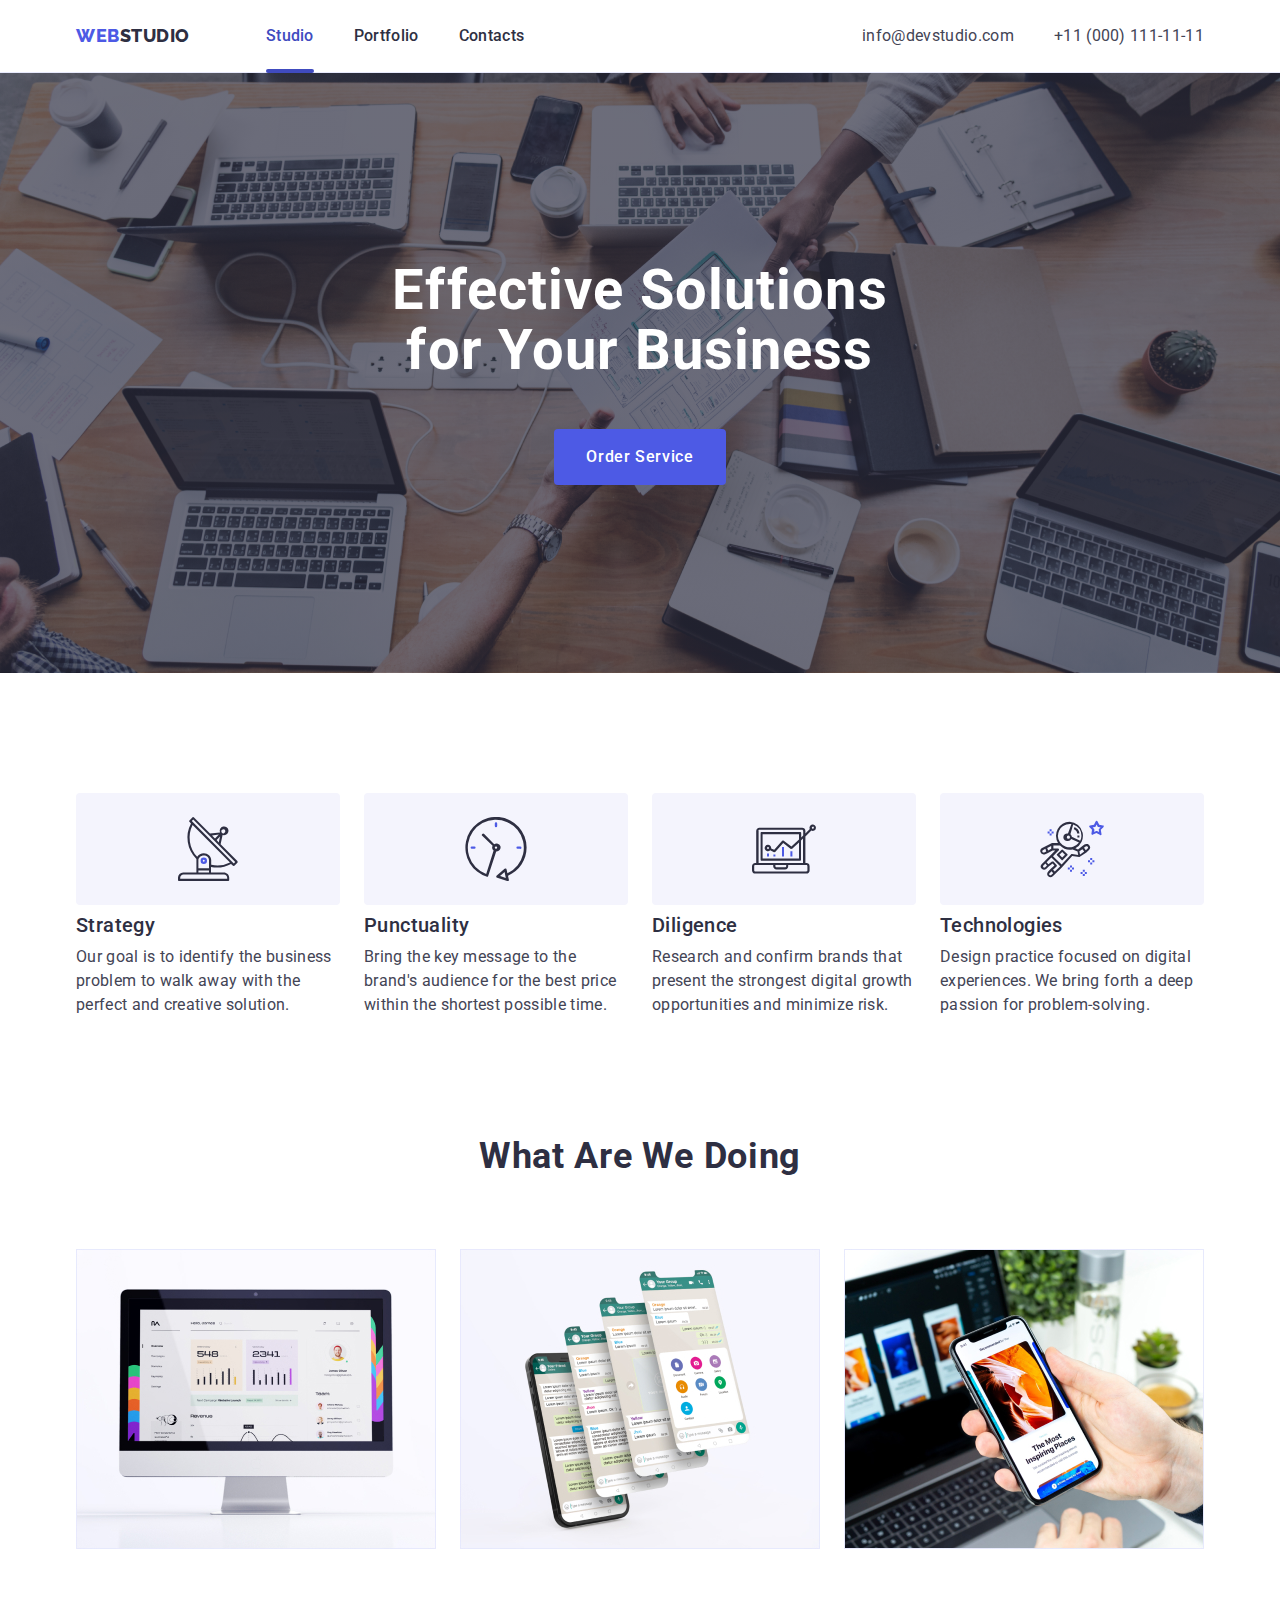
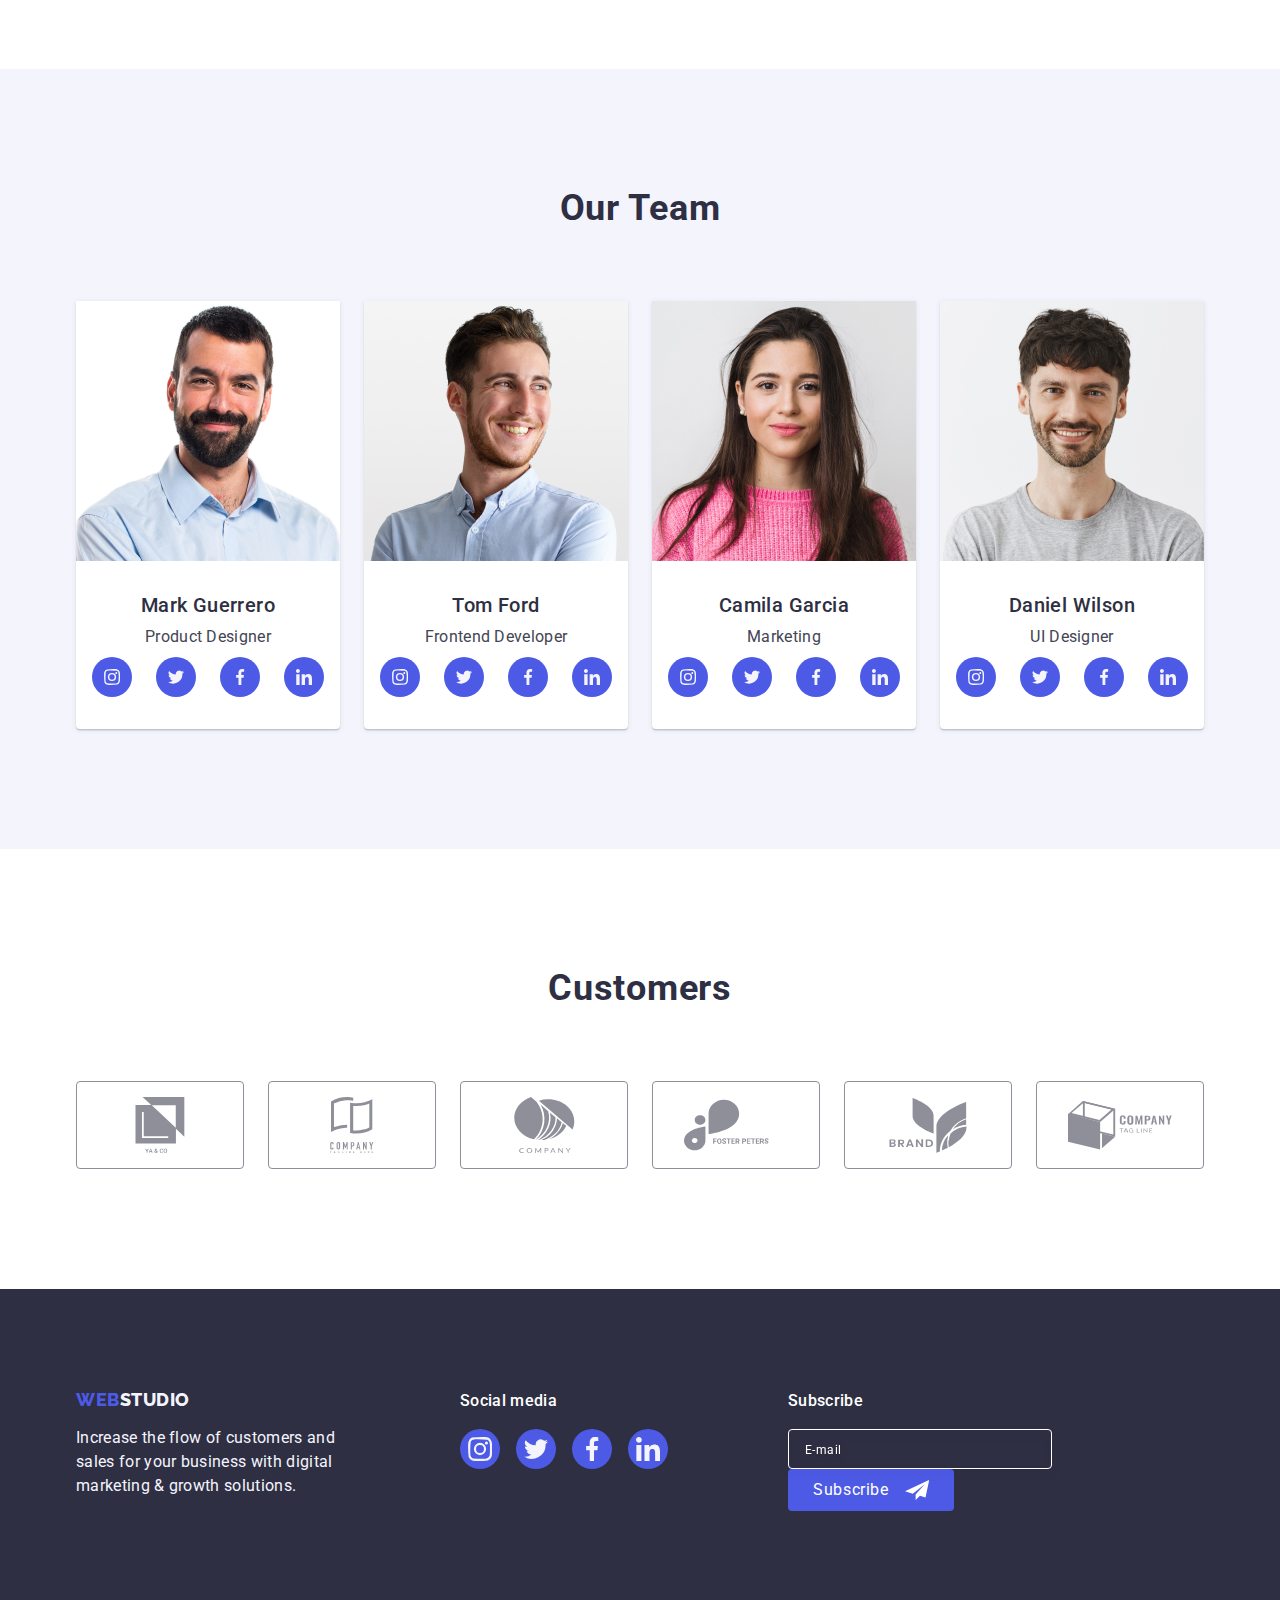
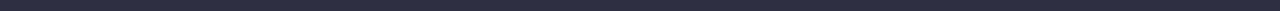
==== index.html @ f9b70e81 "go" ====
<!DOCTYPE html>
<html lang="en">
<head>
    <meta charset="UTF-8">
    <meta http-equiv="X-UA-Compatible" content="IE=edge">
    <meta name="viewport" content="width=device-width, initial-scale=1.0">
    <title>Document</title>

    <link rel="preconnect" href="https://fonts.googleapis.com">
    <link rel="preconnect" href="https://fonts.gstatic.com" crossorigin>
    <link href="https://fonts.googleapis.com/css2?family=Montserrat:wght@400;600&family=Raleway:wght@600;800&family=Roboto:wght@400;500;700&display=swap" rel="stylesheet">
    <link rel="stylesheet" href="https://cdnjs.cloudflare.com/ajax/libs/modern-normalize/2.0.0/modern-normalize.min.css">
    <link rel="stylesheet" href="./css/style.css">  
</head>
     
<body>
    <header class="header">

        <div class="display container">
            
            <nav class="nav-menu">
                <a class="logo link" href="./index.html">Web<span class="logo-upper">Studio</span></a>
            
                <ul class="menu list">
                    <li><a class="nav-bar current link" href="./index.html">Studio</a></li>
                    <li><a class="nav-bar link" href="./portfolio.html">Portfolio</a></li>
                    <li><a class="nav-bar link" href="">Contacts</a></li>
                </ul>
            </nav>
            
            <address class="address">
                <ul class="menu list">
                    <li><a class="contact link" href="mailto:info@devstudio.com">info@devstudio.com</a></li>
                    <li><a class="contact link" href="tel:+110001111111">+11 (000) 111-11-11</a></li>
                </ul>
            </address>
            
        </div>
    </header>

    <main>

        <section class="main-page">
            <div class="first-section container">
                <h1 class="main-page-title">Effective Solutions for Your Business</h1>
                <button class="main-page-button" type="button" data-modal-open>Order Service</button>
            </div>
        </section>
    
        <section class="second-section">
            <div class="container">
             <h2 class="visually-hidden solutions">Solutions</h2>
        
             <ul class="solutions-guide list">
                 
                <li class="strategy">
                   <div class="strategy-items"> 
                    <svg class="strategy-icons" width="64" height="64">
                    <use href="./images/icons.svg#icon-antenna"></use>
                   </svg></div>
                   <h3 class="solutions-title">Strategy</h3>
                     <p class="solutions-text">Our goal is to identify the business problem to walk away with the perfect and creative solution. 
                     </p>
                 </li>
             
                 <li class="strategy">
                    <div class="strategy-items"> 
                        <svg class="strategy-icons" width="64" height="64">
                        <use href="./images/icons.svg#icon-clock"></use>
                    </svg></div>
                     <h3 class="solutions-title">Punctuality</h3>
                     <p class="solutions-text">Bring the key message to the brand's audience for the best price within the shortest possible time.
                     </p>
                 </li>
                         
                 <li class="strategy">
                    <div class="strategy-items"> 
                        <svg class="strategy-icons" width="64" height="64">
                        <use href="./images/icons.svg#icon-diagram"></use>
                    </svg> </div>
                     <h3 class="solutions-title">Diligence</h3>
                     <p class="solutions-text">Research and confirm brands that present the strongest digital growth opportunities and minimize risk.  
                     </p>
                 </li>
             
                 <li class="strategy">
                    <div class="strategy-items"> 
                        <svg class="strategy-icons" width="64" height="64">
                        <use href="./images/icons.svg#icon-astronaut"></use>
                    </svg></div>        
                     <h3 class="solutions-title">Technologies</h3>
                     <p class="solutions-text">Design practice focused on digital experiences. We bring forth a deep passion for problem-solving.
                     </p>
                 </li>
             </ul>
            </div>
        </section>
       
    
        <section class="third-section">
            <div class="container">

             <h2 class="offer list">What are we doing</h2>
        
             <ul class="possibilities list">

                 <li class="block"><img src="./images/section3-1.jpg" alt="Monitor" width="360"></li>
                 <li class="block"><img src="./images/section3-2.jpg" alt="Phone" width="360"></li>
                 <li class="block"><img src="./images/section3-3.jpg" alt="Phone-in-hand" width="360"></li>
             </ul>
            </div>
        </section>
    
        <section class="our-team">
            <div class="container">
                <h2 class="team-title list">Our Team</h2>
            
                <ul class="team-members list">
            
                    <li class="team">
                        <img src="./images/our-team1.jpg" alt="Mark Guerrero" width="264">
                        <div class="hero">
                            <h3 class="team-name">Mark Guerrero</h3>
                            <p class="job-text">Product Designer</p>

                            <ul class="team-soc-list list">
                                <li class="team-soc-icon"><a href="" class="team-soc-link link" target="_blank" rel="noopener noreferrer"> 
                                    <svg class="soc-icon" width="16" height="16">
                                    <use href="./images/icons.svg#icon-instagram"></use>
                                </svg> </a></li>
                                <li class="team-soc-icon"><a href="" class="team-soc-link link" target="_blank" rel="noopener noreferrer"> 
                                    <svg class="soc-icon" width="16" height="16">
                                    <use href="./images/icons.svg#icon-twitter"></use>
                                </svg> </a></li>
                                <li class="team-soc-icon"><a href="" class="team-soc-link link" target="_blank" rel="noopener noreferrer"> 
                                    <svg class="soc-icon" width="16" height="16">
                                    <use href="./images/icons.svg#icon-facebook"></use>
                                </svg> </a></li>
                                <li class="team-soc-icon" ><a href="" class="team-soc-link link" target="_blank" rel="noopener noreferrer"> 
                                    <svg class="soc-icon" width="16" height="16">
                                    <use href="./images/icons.svg#icon-linkedin"></use>
                                </svg> </a></li>
                            </ul>
  
                        </div>
                    </li>
                
                    <li class="team">
                        <img src="./images/our-team2.jpg" alt="Tom Ford" width="264">
                        <div class="hero">
                            <h3 class="team-name">Tom Ford</h3>
                            <p class="job-text">Frontend Developer</p>
                        <ul class="team-soc-list list">
                            <li class="team-soc-icon"><a href="" class="team-soc-link link" target="_blank" rel="noopener noreferrer"> 
                                <svg class="soc-icon" width="16" height="16">
                                <use href="./images/icons.svg#icon-instagram"></use>
                                </svg> </a></li>
                            <li class="team-soc-icon"><a href="" class="team-soc-link link" target="_blank" rel="noopener noreferrer"> 
                                <svg class="soc-icon" width="16" height="16">
                                <use href="./images/icons.svg#icon-twitter"></use>
                            </svg> </a></li>
                            <li class="team-soc-icon"><a href="" class="team-soc-link link" target="_blank" rel="noopener noreferrer"> 
                                <svg class="soc-icon" width="16" height="16">
                                <use href="./images/icons.svg#icon-facebook"></use>
                            </svg> </a></li>
                            <li class="team-soc-icon"><a href="" class="team-soc-link link" target="_blank" rel="noopener noreferrer"> 
                                <svg class="soc-icon" width="16" height="16">
                                <use href="./images/icons.svg#icon-linkedin"></use>
                            </svg> </a></li>
                        </ul>

                        </div> 
                    </li>
                
                    <li class="team">
                        <img src="./images/our-team3.jpg" alt="Camila Garcia" width="264">
                        <div class="hero">
                            <h3 class="team-name">Camila Garcia</h3>
                            <p class="job-text">Marketing</p>
                        <ul class="team-soc-list list">
                            <li class="team-soc-icon"><a href="" class="team-soc-link link" target="_blank" rel="noopener noreferrer"> 
                                <svg class="soc-icon" width="16" height="16">
                                <use href="./images/icons.svg#icon-instagram"></use>
                            </svg> </a></li>
                            <li class="team-soc-icon"><a href="" class="team-soc-link link" target="_blank" rel="noopener noreferrer"> 
                                <svg class="soc-icon" width="16" height="16">
                                <use href="./images/icons.svg#icon-twitter"></use>
                            </svg> </a></li>
                            <li class="team-soc-icon"><a href="" class="team-soc-link link" target="_blank" rel="noopener noreferrer"> 
                                <svg class="soc-icon" width="16" height="16">
                                <use href="./images/icons.svg#icon-facebook"></use>
                            </svg> </a></li>
                            <li class="team-soc-icon"><a href="" class="team-soc-link link" target="_blank" rel="noopener noreferrer"> 
                                <svg class="soc-icon" width="16" height="16">
                                <use href="./images/icons.svg#icon-linkedin"></use>
                            </svg> </a></li>
                        </ul>

                        </div> 
                    </li>
                
                    <li class="team">
                        <img src=".//images/our-team4.jpg" alt="Daniel Wilson" width="264">
                        <div class="hero">
                            <h3 class="team-name">Daniel Wilson</h3>
                            <p class="job-text">UI Designer</p>
                        <ul class="team-soc-list list">
                            <li class="team-soc-icon"><a href="" class="team-soc-link link" target="_blank" rel="noopener noreferrer"> 
                                <svg class="soc-icon" width="16" height="16">
                                <use href="./images/icons.svg#icon-instagram"></use>
                            </svg> </a></li>
                            <li class="team-soc-icon"><a href="" class="team-soc-link link" target="_blank" rel="noopener noreferrer"> 
                                <svg class="soc-icon" width="16" height="16">
                                <use href="./images/icons.svg#icon-twitter"></use>
                            </svg> </a></li>
                            <li class="team-soc-icon"><a href="" class="team-soc-link link" target="_blank" rel="noopener noreferrer"> 
                                <svg class="soc-icon" width="16" height="16">
                                <use href="./images/icons.svg#icon-facebook"></use>
                            </svg> </a></li>
                            <li class="team-soc-icon"><a href="" class="team-soc-link link" target="_blank" rel="noopener noreferrer"> 
                                <svg class="soc-icon" width="16" height="16">
                                <use href="./images/icons.svg#icon-linkedin"></use>
                            </svg> </a></li>
                        </ul>

                        </div>
                    </li>
                </ul>
            </div>
        </section>
   
        <section class="section-five">
            <div class="customers container">
                <h2 class="cust-title">Customers</h2>
                <ul class="about list">
                    <li class="about-link">
                        <a href="" class="customer-link link">
                            <svg class="cust-icon" width="104" height="56">
                                <use href="./images/icons.svg#icon-group"></use>
                            </svg>
                        </a>
                    </li>
                    <li class="about-link">
                        <a href="" class="customer-link link">
                            <svg class="cust-icon" width="104" height="56">
                                <use href="./images/icons.svg#icon-group-1"></use>
                            </svg>
                        </a>
                    </li>
                    <li class="about-link">
                        <a href="" class="customer-link link">
                            <svg class="cust-icon" width="104" height="56">
                                <use href="./images/icons.svg#icon-group-2"></use>
                            </svg>
                        </a>
                    </li>
                    <li class="about-link">
                        <a href="" class="customer-link link">
                            <svg class="cust-icon" width="104" height="56">
                                <use href="./images/icons.svg#icon-group-3"></use>
                            </svg>
                        </a>
                    </li>
                    <li class="about-link">
                        <a href="" class="customer-link link">
                            <svg class="cust-icon" width="104" height="56">
                                <use href="./images/icons.svg#icon-group-5"></use>
                            </svg>
                        </a>
                    </li>
                    <li class="about-link">
                        <a href="" class="customer-link link">
                            <svg class="cust-icon" width="104" height="56">
                                <use href="./images/icons.svg#icon-group-6"></use>
                            </svg>
                        </a>
                    </li>
                </ul>
            </div>
        </section>
        
    </main>

    <footer class="footer">

       <div class="footer-content container">
         <div class="logo-box">
            <a class="logo-bottom link" href="./index.html">Web<span class="logo-lower">Studio</span></a>
            <p class="footer-text">Increase the flow of customers and sales for your business with digital marketing & growth solutions.
            </p> 
         </div>
            <div class="logo-box">
                <p class="footer-title">Social media</p>
                <ul class="footer-soc-list list">
                    <li class="footer-soc-icon"><a href="" class="footer-soc-link link" target="_blank" rel="noopener noreferrer">
                            <svg class="footer-icon" width="24" height="24">
                                <use href="./images/icons.svg#icon-instagram"></use>
                            </svg> </a></li>
                    <li class="footer-soc-icon"><a href="" class="footer-soc-link link" target="_blank" rel="noopener noreferrer">
                            <svg class="footer-icon" width="24" height="24">
                                <use href="./images/icons.svg#icon-twitter"></use>
                            </svg> </a></li>
                    <li class="footer-soc-icon"><a href="" class="footer-soc-link link" target="_blank" rel="noopener noreferrer">
                            <svg class="footer-icon" width="24" height="24">
                                <use href="./images/icons.svg#icon-facebook"></use>
                            </svg> </a></li>
                    <li class="footer-soc-icon"><a href="" class="footer-soc-link link" target="_blank" rel="noopener noreferrer">
                            <svg class="footer-icon" width="24" height="24">
                                <use href="./images/icons.svg#icon-linkedin"></use>
                            </svg> </a></li>
                </ul>
            </div>

            <div class="footer-modal">
                <p class="footer-subscribe">Subscribe</p>

                <input type="text" 
                name="user-e-mail" 
                class="footer-input" 
                placeholder="E-mail">

                <button class="subscribe-btn">Subscribe 
                    <svg class="subscribe-icon" width="24" height="24">
                        <use href="./images/icons.svg#icon-icon-send"></use>
                    </svg> 
                </button>
            </div>
        </div>


    </footer>


    <div class="overlay is-hidden" data-modal>
        <div class="modal">
            <button type="button" class="modal-close" data-modal-close>
                <svg class="close-icon" width="8" height="8">
                    <use href="./images/icons.svg#icon-Vector-1"></use>
                </svg>
            </button>
        

        <p class="modal-title">Leave your contacts and we will call you back</p>
        
        <form class="modal-form">
            <div class="input-field">
                    <label for="user-name" class="input-label">Name</label>
                <div class="modal-wrap">
                    <input 
                    type="text" 
                    name="user-name" 
                    id="user-name"
                    class="modal-input" 
                    required>
                    <svg class="modal-icon" width="18" height="18">
                        <use href="./images/icons.svg#icon-person-black"></use>
                    </svg>
                </div>
            </div>
            <div class="input-field">
                <label for="user-phone" class="input-label">Phone</label>
                <div class="modal-wrap">
                    <input type="text" name="user-phone" 
                    id="user-phone" class="modal-input" required>
                    <svg class="modal-icon" width="13" height="13">
                        <use href="./images/icons.svg#icon-Vector-5-1"></use>
                    </svg>
                </div>
            </div>
            <div class="input-field">
                <label for="user-email" class="input-label">Email</label>
                <div class="modal-wrap">
                    <input type="text" name="user-email" 
                    id="user-email" class="modal-input">
                    <svg class="modal-icon" width="15" height="12">
                        <use href="./images/icons.svg#icon-Vector-4-1"></use>
                    </svg>
                </div>
            </div>
            <div class="input-field">
                <label for="user-text" class="input-label">Comment</label>
                <textarea name="user-text" id="user-text" class="modal-comment" placeholder="Text input"></textarea>
            </div>



            <div class="input-field">
                <input class="modal-check visually-hidden" 
                type="checkbox" 
                id="privacy" 
                name="privacy" 
                value="true">
                <label for="privacy" class="check-text">
                    <span>
                        <svg class="check-icon" width="10" height="8">
                            <use href="./images/icons.svg#icon-Vector-3-1"></use>
                        </svg>
                    </span>
                    I accept the terms and conditions of the Privacy Policy
                    
                </label>
            </div>

          
            <button class="modal-send-btn" type="submit">Send</button>
        
            </form>
        </div>
    </div>
   
    
    <script src="./js/modal.js"></script>
</body>
</html>
---- css/style.css ----
p,
h1,
h2,
h3 {
  margin: 0;
}
body {
  font-family: "Roboto", sans-serif;
  color: #434455;
  background-color: #ffffff;
}

/* -------header------ */

.header {
  border-bottom: 1px solid #e7e9fc;
  box-shadow: 0px 2px 1px rgba(46, 47, 66, 0.08),
    0px 1px 1px rgba(46, 47, 66, 0.16), 0px 1px 6px rgba(46, 47, 66, 0.08);
}
.display {
  display: flex;
}

.container {
  width: 1158px;
  margin: 0 auto;
  padding: 0 15px;
}

.logo {
  font-family: "Raleway", sans-serif;
  font-weight: 800;
  font-size: 18px;
  line-height: 1.17;
  letter-spacing: 0.03em;
  text-transform: uppercase;
  color: #4d5ae5;
  margin-right: 76px;
}

.logo-upper {
  color: #2e2f42;
}
.logo-lower {
  color: #f4f4fd;
}

.link {
  text-decoration: none;
}

.list {
  list-style: none;
  padding: 0;
  margin: 0;
}
.nav-menu {
  display: flex;
  align-items: center;
}
.nav-bar {
  display: block;
  font-weight: 500;
  font-size: 16px;
  line-height: 1.5;
  letter-spacing: 0.02em;
  color: #2e2f42;
  padding: 24px 0;
  position: relative;
  transition: color 250ms cubic-bezier(0.4, 0, 0.2, 1);
}
.nav-bar:hover,
.nav-bar:focus,
.nav-bar.current {
  color: #404bbf;
}
.nav-bar:after {
  position: absolute;
  content: "";
  left: 0;
  bottom: -1px;
  transform: scaley(0);
  transform-origin: bottom;
  width: 100%;
  background: #404bbf;
  border-radius: 2px;
  height: 4px;
  transition: transform 300ms linear;
}
.nav-bar:hover:after,
.nav-bar:focus:after,
.nav-bar.current:after {
  transform: scaley(1);
}

.menu {
  display: flex;
  gap: 40px;
}

.address {
  font-style: normal;
  list-style: none;
  margin-left: auto;
}

.contact {
  display: block;
  font-size: 16px;
  line-height: 1.5;
  letter-spacing: 0.02em;
  color: #434455;
  padding: 24px 0;
  transition: color 250ms cubic-bezier(0.4, 0, 0.2, 1);
}
.contact:hover,
.contact:focus {
  color: #404bbf;
}

/* -----------main---------- */

img {
  display: block;
}
.visually-hidden {
  position: absolute;
  width: 1px;
  height: 1px;
  margin: -1px;
  border: 0;
  padding: 0;
  white-space: nowrap;
  clip-path: inset(100%);
  clip: rect(0 0 0 0);
  overflow: hidden;
}
.main-page {
  padding: 188px 0;
  max-width: 1440px;
  margin: 0 auto;
  background: #2e2f42;
  background-image: linear-gradient(
      rgba(46, 47, 66, 0.7),
      rgba(46, 47, 66, 0.7)
    ),
    url(../images/people-office.jpg);
  background-repeat: no-repeat;
  background-position: center;
  background-size: cover;
}

.main-page-title {
  display: block;
  max-width: 496px;
  font-family: "Roboto";
  font-style: normal;
  font-weight: 700;
  font-size: 56px;
  line-height: 1.07;
  text-align: center;
  letter-spacing: 0.02em;
  color: #ffffff;
  margin-bottom: 48px;
  margin-left: auto;
  margin-right: auto;
}
.main-page-button {
  font-family: "Roboto", sans-serif;
  background-color: #4d5ae5;
  color: #ffffff;
  border-radius: 4px;
  display: block;
  border: none;
  font-weight: 500;
  font-size: 16px;
  line-height: 1.5;
  letter-spacing: 0.04em;
  flex-direction: row;
  padding: 16px 32px;
  gap: 10px;
  cursor: pointer;
  align-items: center;
  min-width: 169px;
  margin-left: auto;
  margin-right: auto;
  transition: background-color 250ms cubic-bezier(0.4, 0, 0.2, 1);
}

.main-page-button:hover,
.main-page-button:focus {
  background: #404bbf;
  color: #ffffff;
}

/* -----------section 2---------- */
.second-section {
  padding: 120px 0;
}
.solutions-guide {
  display: flex;
  gap: 24px;
}
.strategy {
  width: calc((100% - 72px) / 4);
}

.solutions-title {
  font-family: "Roboto";
  font-style: normal;
  font-weight: 500;
  font-size: 20px;
  line-height: 1.2;
  letter-spacing: 0.02em;
  color: #2e2f42;
  margin-bottom: 8px;
}

.strategy-items {
  display: flex;
  align-items: center;
  justify-content: center;
  height: 112px;
  background-color: #f4f4fd;
  border-radius: 4px;
  margin-bottom: 8px;
}
.strategy-icons {
  display: flex;
  width: 64px;
  height: 64px;
  align-items: center;
  justify-content: center;
}

.solutions-text {
  font-family: "Roboto";
  font-style: normal;
  font-weight: 400;
  font-size: 16px;
  line-height: 1.5;
  letter-spacing: 0.02em;
  color: #434455;
}

/* -----------section 3---------- */
.third-section {
  padding-bottom: 120px;
}
.offer {
  font-size: 36px;
  line-height: 1.11;
  text-align: center;
  letter-spacing: 0.02em;
  text-transform: capitalize;
  color: #2e2f42;
  margin-bottom: 72px;
}
.possibilities {
  display: flex;
  gap: 24px;
}
.block {
  width: calc((100% - 48px) / 3);
}

/* -----------section 4---------- */

.our-team {
  background-color: #f4f4fd;
  padding: 120px 0;
}
.team {
  background-color: #ffffff;
  width: calc((100% - 72px) / 4);
  border-radius: 0px 0px 4px 4px;
  box-shadow: 0px 1px 6px rgba(46, 47, 66, 0.08),
    0px 1px 1px rgba(46, 47, 66, 0.16), 0px 2px 1px rgba(46, 47, 66, 0.08);
}

.team-members {
  display: flex;
  gap: 24px;
}

.team-title {
  margin-bottom: 72px;
  font-size: 36px;
  line-height: 1.11;
  text-align: center;
  letter-spacing: 0.02em;
  text-transform: capitalize;
  color: #2e2f42;
}

.hero {
  padding: 32px 16px;
}

.team-name {
  font-family: "Roboto";
  font-style: normal;
  text-align: center;
  margin-bottom: 8px;
  font-weight: 500;
  font-size: 20px;
  line-height: 1.2;
  letter-spacing: 0.02em;
  color: #2e2f42;
}
.job-text {
  font-family: "Roboto";
  font-style: normal;
  text-align: center;
  font-weight: 400;
  font-size: 16px;
  line-height: 1.5;
  letter-spacing: 0.02em;
  color: #434455;
  margin-bottom: 8px;
}

.team-soc-list {
  display: flex;
  justify-content: center;
  gap: 24px;
}

.team-soc-icon {
  width: 40px;
  height: 40px;
}

.soc-icon {
  width: 16px;
  height: 16px;
  fill: #f4f4fd;
}

.team-soc-link {
  width: 100%;
  height: 100%;
  background-color: #4d5ae5;
  border-radius: 50%;
  display: flex;
  align-items: center;
  justify-content: center;
  transition: background-color 250ms cubic-bezier(0.4, 0, 0.2, 1);
}

.team-soc-link:hover,
.team-soc-link:focus {
  background-color: #404bbf;
}

/* -----------section 5---------- */
.section-five {
  padding-top: 120px;
  padding-bottom: 120px;
}

.cust-title {
  font-weight: 700;
  font-size: 36px;
  line-height: 1.11;
  text-align: center;
  letter-spacing: 0.02em;
  color: #2e2f42;
  margin-bottom: 72px;
}

.about {
  display: flex;
  gap: 24px;
}

.about-link {
  width: calc((100% - 120px) / 6);
}
.customer-link {
  width: 168px;
  height: 88px;
  border: 1px solid #8e8f99;
  border-radius: 4px;
  display: flex;
  align-items: center;
  justify-content: center;
  color: #8e8f99;
  transition: border-color 250ms cubic-bezier(0.4, 0, 0.2, 1),
    color 250ms cubic-bezier(0.4, 0, 0.2, 1);
}
.customer-link:hover,
.customer-link:focus {
  border-color: #404bbf;
  color: #404bbf;
}

.cust-icon {
  fill: currentColor;
}

/* -----------footer---------- */

.footer {
  background-color: #2e2f42;
  padding: 100px 0;
}

.footer-content {
  display: flex;
  align-items: baseline;
}
.logo-box {
  margin-right: 120px;
}
.logo-bottom {
  font-family: "Raleway", sans-serif;
  font-weight: 800;
  font-size: 18px;
  line-height: 1.17;
  letter-spacing: 0.03em;
  text-transform: uppercase;
  color: #4d5ae5;
  margin-right: 76px;
  display: inline-block;
  margin-bottom: 16px;
}
.footer-text {
  font-family: "Roboto";
  font-style: normal;
  font-weight: 400;
  font-size: 16px;
  line-height: 1.5;
  letter-spacing: 0.02em;
  color: #f4f4fd;
  max-width: 264px;
}
.footer-title {
  font-family: "Roboto";
  font-style: normal;
  font-weight: 500;
  font-size: 16px;
  line-height: 1.5;
  letter-spacing: 0.02em;
  color: #ffffff;
  margin-bottom: 16px;
}
.footer-soc-list {
  display: flex;
  gap: 16px;
}
.footer-icon {
  width: 24px;
  height: 24px;
  fill: #f4f4fd;
}
.footer-soc-icon {
  width: 40px;
  height: 40px;
}
.footer-soc-link {
  width: 100%;
  height: 100%;
  background-color: #4d5ae5;
  border-radius: 50%;
  display: flex;
  align-items: center;
  justify-content: center;
  transition: background-color 250ms cubic-bezier(0.4, 0, 0.2, 1);
}

.footer-soc-link:hover {
  background-color: #31d0aa;
}
.footer-soc-link:focus {
  background-color: #31d0aa;
}
/* -----------Portfolio---------- */

.portfolio-section {
  padding: 96px 0 120px;
}
.menu-portfolio {
  display: flex;
  gap: 24px;
  justify-content: center;
  margin-bottom: 72px;
}
.button-portfolio {
  font-family: "Roboto", sans-serif;
  font-weight: 500;
  font-size: 16px;
  line-height: 1.5;
  letter-spacing: 0.04em;
  color: #4d5ae5;
  background-color: #f4f4fd;
  cursor: pointer;
  display: flex;
  flex-direction: row;
  justify-content: center;
  align-items: center;
  padding: 12px 24px;
  border: 1px solid #e7e9fc;
  border-radius: 4px;
  transition: color 250ms cubic-bezier(0.4, 0, 0.2, 1),
    background-color 250ms cubic-bezier(0.4, 0, 0.2, 1),
    border-color 250ms cubic-bezier(0.4, 0, 0.2, 1),
    box-shadow 250ms cubic-bezier(0.4, 0, 0.2, 1);
}

.button-portfolio:hover,
.button-portfolio:focus {
  color: #ffffff;
  background-color: #404bbf;
  border: 1px solid transparent;
  box-shadow: 0px 3px 1px rgba(0, 0, 0, 0.1), 0px 2px 1px rgba(0, 0, 0, 0.08),
    0px 2px 2px rgba(0, 0, 0, 0.12);
}

/* -----------services---------- */

.services {
  display: block;
  list-style: none;
  display: flex;
  flex-wrap: wrap;
  column-gap: 24px;
  row-gap: 48px;
}
.servis-portfolio {
  position: relative;
  width: calc((100% - 48px) / 3);
}

.image-link {
  display: block;
  transition: box-shadow 250ms cubic-bezier(0.4, 0, 0.2, 1);
}
.image-link:hover .portfolio-cover-text,
.image-link:focus .portfolio-cover-text {
  transform: translateY(0%);
  box-shadow: 0px 1px 6px rgba(46, 47, 66, 0.08),
    0px 1px 1px rgba(46, 47, 66, 0.16), 0px 2px 1px rgba(46, 47, 66, 0.08);
}

.portfolio-cover-wrap {
  position: relative;
  overflow: hidden;
}
.portfolio-cover-text {
  position: absolute;
  top: 0;
  font-weight: 400;
  font-size: 16px;
  line-height: 1.5;
  letter-spacing: 0.02em;
  color: #f4f4fd;
  padding: 40px 32px;
  background-color: #4d5ae5;
  height: 100%;
  transform: translatey(100%);
  transition: transform 250ms cubic-bezier(0.4, 0, 0.2, 1);
}

.tools {
  padding: 32px 16px;
  border: 1px solid #e7e9fc;
  border-top: none;
}

.services-title {
  font-weight: 500;
  font-size: 20px;
  line-height: 1.2;
  letter-spacing: 0.02em;
  color: #2e2f42;
  margin-bottom: 8px;
}

.services-text {
  font-weight: 400;
  font-size: 16px;
  line-height: 1.5;
  letter-spacing: 0.02em;
  color: #434455;
}
/* ---------------footer modal------------ */

.footer-subscribe {
  font-weight: 500;
  font-size: 16px;
  line-height: 24px;
  letter-spacing: 0.02em;
  color: #ffffff;
  margin-bottom: 16px;
}
.footer-input {
  width: 264px;
  height: 40px;
  border: 1px solid #ffffff;
  filter: drop-shadow(0px 4px 4px rgba(0, 0, 0, 0.15));
  border-radius: 4px;
  background-color: transparent;
  padding: 8px 16px;
}
.footer-input::placeholder {
  font-weight: 400;
  font-size: 12px;
  line-height: 24px;
  display: flex;
  align-items: center;
  letter-spacing: 0.04em;
  color: #ffffff;
}
.subscribe-btn {
  font-size: 16px;
  line-height: 1.5;
  letter-spacing: 0.04em;
  color: #ffffff;
  background-color: #4d5ae5;
  cursor: pointer;
  display: flex;
  flex-direction: row;
  justify-content: center;
  align-items: center;
  padding: 8px 24px;
  border: 1px solid #e7e9fc;
  border-radius: 4px;
  border-color: transparent;
  transition: color 250ms cubic-bezier(0.4, 0, 0.2, 1),
    background-color 250ms cubic-bezier(0.4, 0, 0.2, 1),
    border-color 250ms cubic-bezier(0.4, 0, 0.2, 1),
    box-shadow 250ms cubic-bezier(0.4, 0, 0.2, 1);
}
.subscribe-icon {
  margin-left: 16px;
}

/* ---------------modal---------------- */

.overlay {
  position: relative;
  width: 100%;
  min-height: 100%;
  position: fixed;
  background: rgba(46, 47, 66, 0.4);
  top: 0;
  transition: opacity 250ms cubic-bezier(0.4, 0, 0.2, 1),
    visibility 250ms cubic-bezier(0.4, 0, 0.2, 1);
}
.is-hidden {
  visibility: hidden;
  opacity: 0;
  pointer-events: none;
}
.modal {
  position: absolute;
  width: 408px;
  min-height: 584px;
  left: 50%;
  top: 50%;
  transform: translate(-50%, -50%) scale(1);
  background: #fcfcfc;
  box-shadow: 0px 1px 1px rgba(0, 0, 0, 0.14), 0px 1px 3px rgba(0, 0, 0, 0.12),
    0px 2px 1px rgba(0, 0, 0, 0.2);
  border-radius: 4px;
  transition: transform 250ms cubic-bezier(0.4, 0, 0.2, 1);
  padding: 24px;
}
.overlay.is-hidden .modal {
  transform: translate(-50%, -50%) scalex(0);
}
.modal-close {
  position: absolute;
  display: flex;
  align-items: center;
  justify-content: center;
  top: 24px;
  right: 24px;
  width: 24px;
  height: 24px;
  border-radius: 50%;
  background: #e7e9fc;
  border: 1px solid rgba(0, 0, 0, 0.1);
  margin-left: auto;
  padding: 0;
  cursor: pointer;
  transition: background-color 250ms cubic-bezier(0.4, 0, 0.2, 1),
    border 250ms cubic-bezier(0.4, 0, 0.2, 1);
}
.modal-close:hover,
.modal-close:focus,
.modal-close:active {
  background-color: #404bbf;
  fill: #ffffff;
  border: none;
}
.close-icon {
  transition: fill 250ms cubic-bezier(0.4, 0, 0.2, 1);
}

.policy-note {
  font-weight: 400;
  font-size: 12px;
  line-height: 14px;
  letter-spacing: 0.04em;
  color: #8e8f99;
}

.privacy-policy {
  text-decoration: underline;
  color: #4d5ae5;
}
/* -------------------input--------------- */

.modal-title {
  font-weight: 500;
  font-size: 16px;
  line-height: 24px;
  text-align: center;
  letter-spacing: 0.02em;
  color: #2e2f42;
  margin-top: 72px;
  margin-bottom: 16px;
}
.input-field {
  margin-bottom: 8px;
}
.modal-wrap {
  position: relative;
}
.modal-input {
  width: 100%;
  height: 40px;
  border: 1px solid rgba(46, 47, 66, 0.4);
  border-radius: 4px;
  font-size: 14px;
  padding-left: 38px;
  outline: transparent;
}

.modal-input:focus {
  border-color: #4d5ae5;
}
.modal-input:focus + .modal-icon {
  fill: #4d5ae5;
}
.modal-comment::placeholder {
  font-weight: 400;
  font-size: 12px;
  line-height: 1.16;
  letter-spacing: 0.04em;
  color: rgba(46, 47, 66, 0.4);
}
.modal-icon {
  position: absolute;
  top: 50%;
  left: 16px;
  transform: translateY(-50%);
}
.input-label {
  font-weight: 400;
  font-size: 12px;
  line-height: 1.16;
  letter-spacing: 0.04em;
  color: #8e8f99;
  margin-bottom: 4px;
}
.input-label {
  display: block;
  margin-bottom: 5px;
}

.modal-comment {
  width: 100%;
  height: 120px;
  padding: 8px 16px;
  border: 1px solid rgba(46, 47, 66, 0.4);
  border-radius: 4px;
  resize: none;
  outline: transparent;
}
.modal-comment:focus {
  border-color: #4d5ae5;
}
/* --------------modal check-------------- */

.check-text {
  font-weight: 400;
  font-size: 12px;
  line-height: 14px;
  letter-spacing: 0.04em;
  display: flex;
  align-items: center;
}
.check-text span {
  width: 16px;
  height: 16px;
  border: 1px solid rgba(46, 47, 66, 0.4);
  border-radius: 2px;
  margin-right: 8px;
  display: flex;
  align-items: center;
  justify-content: center;
  fill: transparent;
}
.modal-check:checked + .check-text span {
  background-color: #404bbf;
  border: none;
  fill: #f4f4fd;
}

/* ----------modal button------------------- */

.modal-send-btn {
  font-family: "Roboto", sans-serif;
  background-color: #4d5ae5;
  color: #ffffff;
  border-radius: 4px;
  display: block;
  border: none;
  font-weight: 500;
  font-size: 16px;
  line-height: 1.5;
  letter-spacing: 0.04em;
  flex-direction: row;
  padding: 16px 32px;
  gap: 10px;
  cursor: pointer;
  align-items: center;
  min-width: 169px;
  margin-left: auto;
  margin-right: auto;
  transition: background-color 250ms cubic-bezier(0.4, 0, 0.2, 1);
}

.modal-send-btn:hover,
.modal-send-btn:focus {
  background: #404bbf;
  color: #ffffff;
}
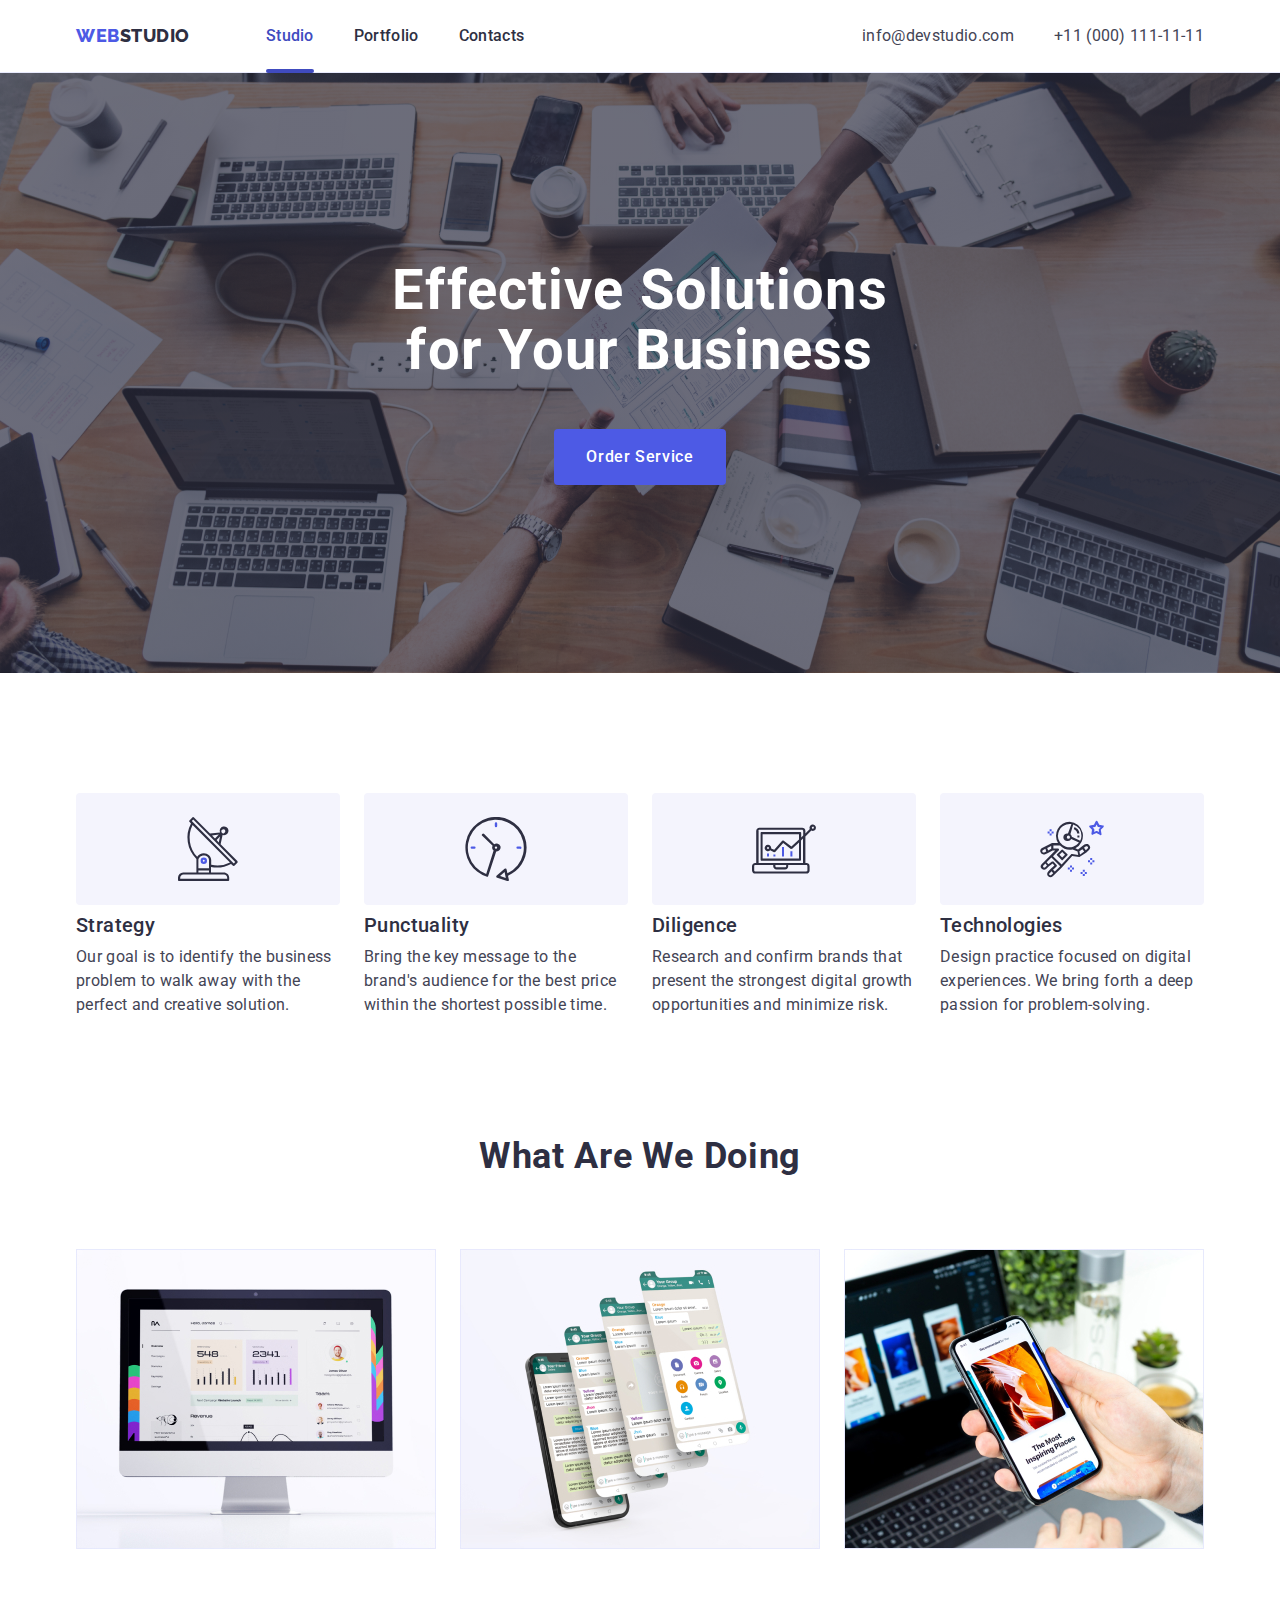
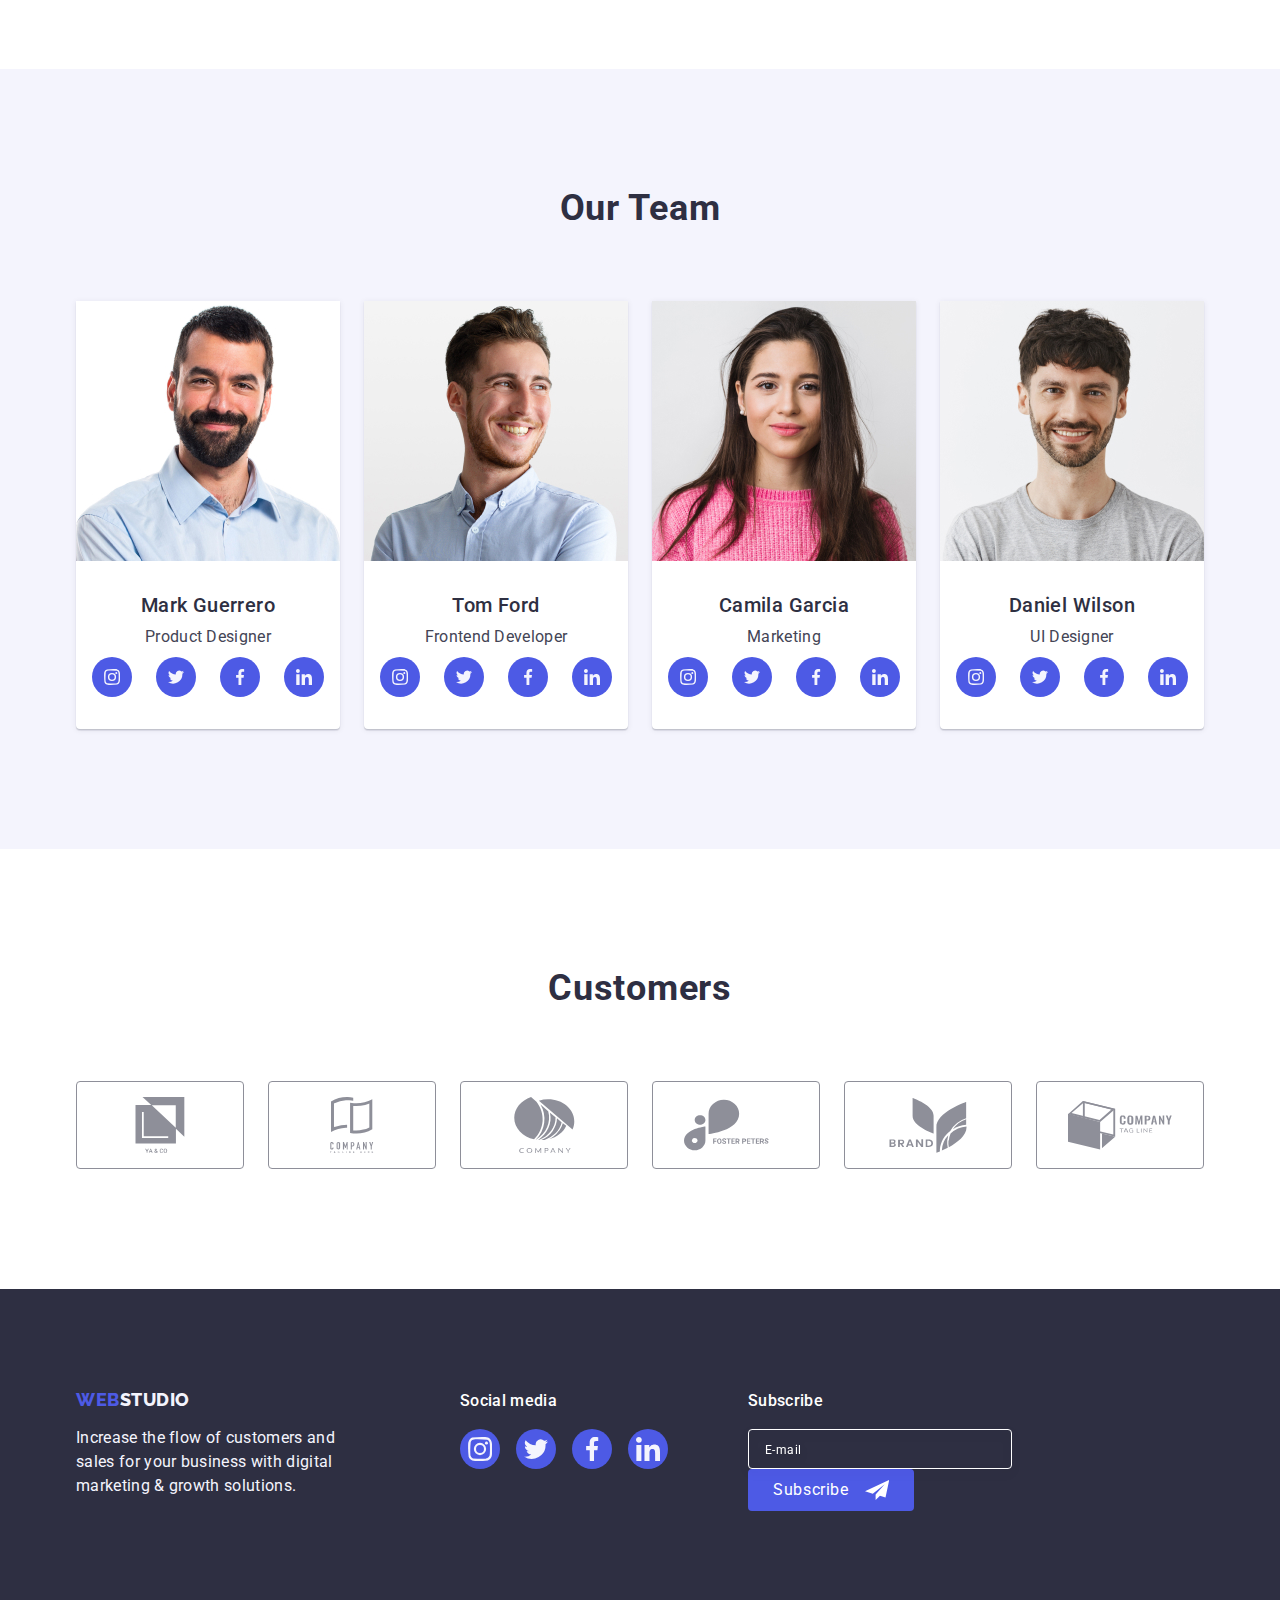
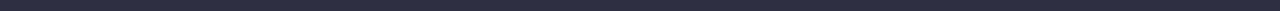
==== commit dbb4dfde: "go" ====
--- a/index.html
+++ b/index.html
@@ -289,7 +289,7 @@
             <p class="footer-text">Increase the flow of customers and sales for your business with digital marketing & growth solutions.
             </p> 
          </div>
-            <div class="logo-box">
+            <div class="social-box">
                 <p class="footer-title">Social media</p>
                 <ul class="footer-soc-list list">
                     <li class="footer-soc-icon"><a href="" class="footer-soc-link link" target="_blank" rel="noopener noreferrer">
@@ -311,24 +311,24 @@
                 </ul>
             </div>
 
-            <div class="footer-modal">
+            <div class="modal-box">
                 <p class="footer-subscribe">Subscribe</p>
-
-                <input type="text" 
-                name="user-e-mail" 
-                class="footer-input" 
-                placeholder="E-mail">
-
-                <button class="subscribe-btn">Subscribe 
-                    <svg class="subscribe-icon" width="24" height="24">
-                        <use href="./images/icons.svg#icon-icon-send"></use>
-                    </svg> 
-                </button>
+                <form action="footer-form">
+                    <label for="user-e-mail" class="footer-modal-label"></label>
+                    <input type="email" name="user-e-mail" id="user-e-mail"
+                    class="footer-box-input" placeholder="E-mail">
+
+                    <button class="subscribe-btn">Subscribe 
+                        <svg class="subscribe-icon" width="24" height="24">
+                            <use href="./images/icons.svg#icon-icon-send"></use>
+                        </svg> 
+                    </button>
+                </form>
             </div>
         </div>
-
-
     </footer>
+
+
 
 
     <div class="overlay is-hidden" data-modal>
@@ -400,11 +400,10 @@
                     
                 </label>
             </div>
-
-          
+            
             <button class="modal-send-btn" type="submit">Send</button>
         
-            </form>
+        </form>
         </div>
     </div>
    
--- a/css/style.css
+++ b/css/style.css
@@ -425,6 +425,9 @@
   display: inline-block;
   margin-bottom: 16px;
 }
+.social-box {
+  margin-right: 80px;
+}
 .footer-text {
   font-family: "Roboto";
   font-style: normal;
@@ -475,6 +478,62 @@
 .footer-soc-link:focus {
   background-color: #31d0aa;
 }
+/* ---------------footer modal------------ */
+
+.footer-subscribe {
+  font-weight: 500;
+  font-size: 16px;
+  line-height: 24px;
+  letter-spacing: 0.02em;
+  color: #ffffff;
+  margin-bottom: 16px;
+}
+.footer-form {
+  display: flex;
+  gap: 24;
+}
+.footer-box-input {
+  width: 264px;
+  height: 40px;
+  border: 1px solid #ffffff;
+  filter: drop-shadow(0px 4px 4px rgba(0, 0, 0, 0.15));
+  border-radius: 4px;
+  background-color: transparent;
+  padding: 8px 16px;
+}
+.footer-box-input::placeholder {
+  font-weight: 400;
+  font-size: 12px;
+  line-height: 24px;
+  display: flex;
+  align-items: center;
+  letter-spacing: 0.04em;
+  color: #ffffff;
+}
+.subscribe-btn {
+  font-size: 16px;
+  line-height: 1.5;
+  letter-spacing: 0.04em;
+  color: #ffffff;
+  background-color: #4d5ae5;
+  cursor: pointer;
+  display: flex;
+  flex-direction: row;
+  justify-content: center;
+  align-items: center;
+  padding: 8px 24px;
+  border: 1px solid #e7e9fc;
+  border-radius: 4px;
+  border-color: transparent;
+  transition: color 250ms cubic-bezier(0.4, 0, 0.2, 1),
+    background-color 250ms cubic-bezier(0.4, 0, 0.2, 1),
+    border-color 250ms cubic-bezier(0.4, 0, 0.2, 1),
+    box-shadow 250ms cubic-bezier(0.4, 0, 0.2, 1);
+}
+.subscribe-icon {
+  margin-left: 16px;
+}
+
 /* -----------Portfolio---------- */
 
 .portfolio-section {
@@ -583,57 +642,6 @@
   line-height: 1.5;
   letter-spacing: 0.02em;
   color: #434455;
-}
-/* ---------------footer modal------------ */
-
-.footer-subscribe {
-  font-weight: 500;
-  font-size: 16px;
-  line-height: 24px;
-  letter-spacing: 0.02em;
-  color: #ffffff;
-  margin-bottom: 16px;
-}
-.footer-input {
-  width: 264px;
-  height: 40px;
-  border: 1px solid #ffffff;
-  filter: drop-shadow(0px 4px 4px rgba(0, 0, 0, 0.15));
-  border-radius: 4px;
-  background-color: transparent;
-  padding: 8px 16px;
-}
-.footer-input::placeholder {
-  font-weight: 400;
-  font-size: 12px;
-  line-height: 24px;
-  display: flex;
-  align-items: center;
-  letter-spacing: 0.04em;
-  color: #ffffff;
-}
-.subscribe-btn {
-  font-size: 16px;
-  line-height: 1.5;
-  letter-spacing: 0.04em;
-  color: #ffffff;
-  background-color: #4d5ae5;
-  cursor: pointer;
-  display: flex;
-  flex-direction: row;
-  justify-content: center;
-  align-items: center;
-  padding: 8px 24px;
-  border: 1px solid #e7e9fc;
-  border-radius: 4px;
-  border-color: transparent;
-  transition: color 250ms cubic-bezier(0.4, 0, 0.2, 1),
-    background-color 250ms cubic-bezier(0.4, 0, 0.2, 1),
-    border-color 250ms cubic-bezier(0.4, 0, 0.2, 1),
-    box-shadow 250ms cubic-bezier(0.4, 0, 0.2, 1);
-}
-.subscribe-icon {
-  margin-left: 16px;
 }
 
 /* ---------------modal---------------- */
@@ -711,7 +719,7 @@
   text-decoration: underline;
   color: #4d5ae5;
 }
-/* -------------------input--------------- */
+/* --------------modal input--------- */
 
 .modal-title {
   font-weight: 500;
@@ -720,7 +728,7 @@
   text-align: center;
   letter-spacing: 0.02em;
   color: #2e2f42;
-  margin-top: 72px;
+  margin-top: 57px;
   margin-bottom: 16px;
 }
 .input-field {
@@ -792,6 +800,8 @@
   letter-spacing: 0.04em;
   display: flex;
   align-items: center;
+  margin-top: 16px;
+  margin-bottom: 24px;
 }
 .check-text span {
   width: 16px;
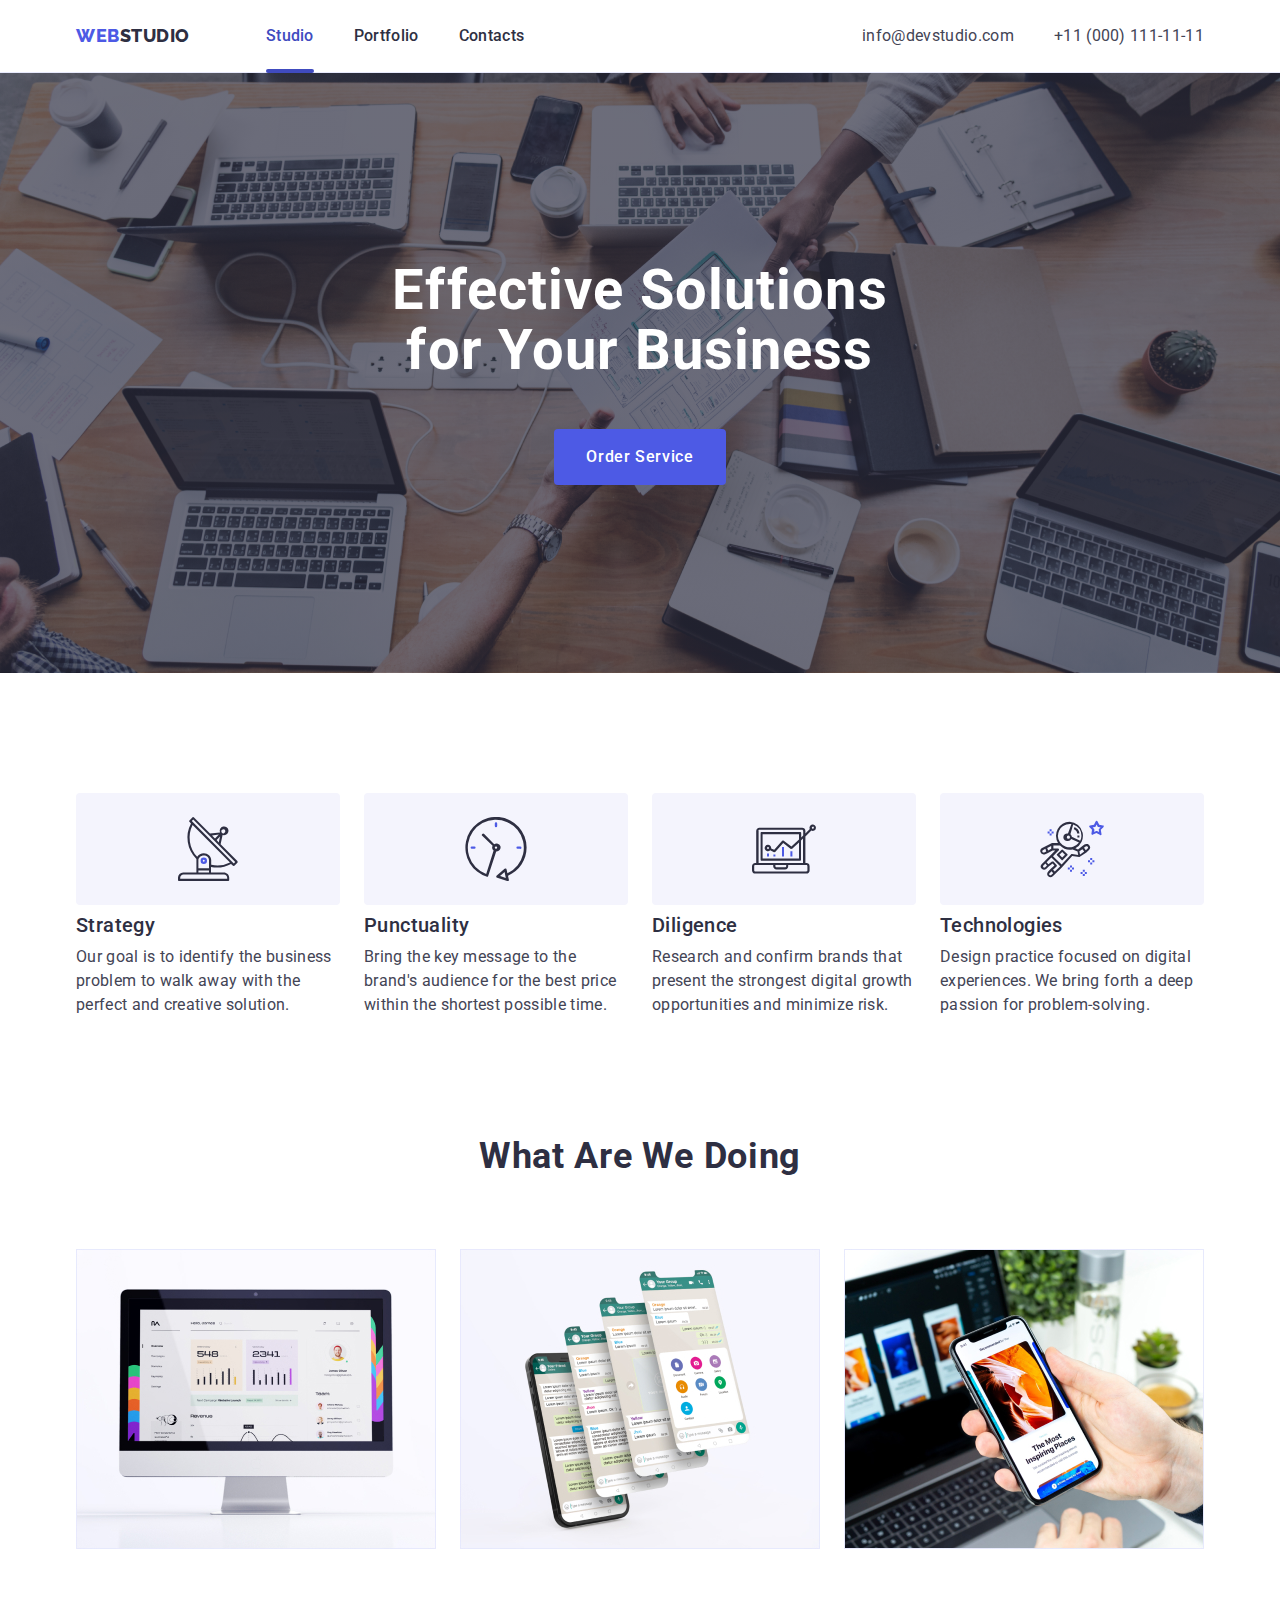
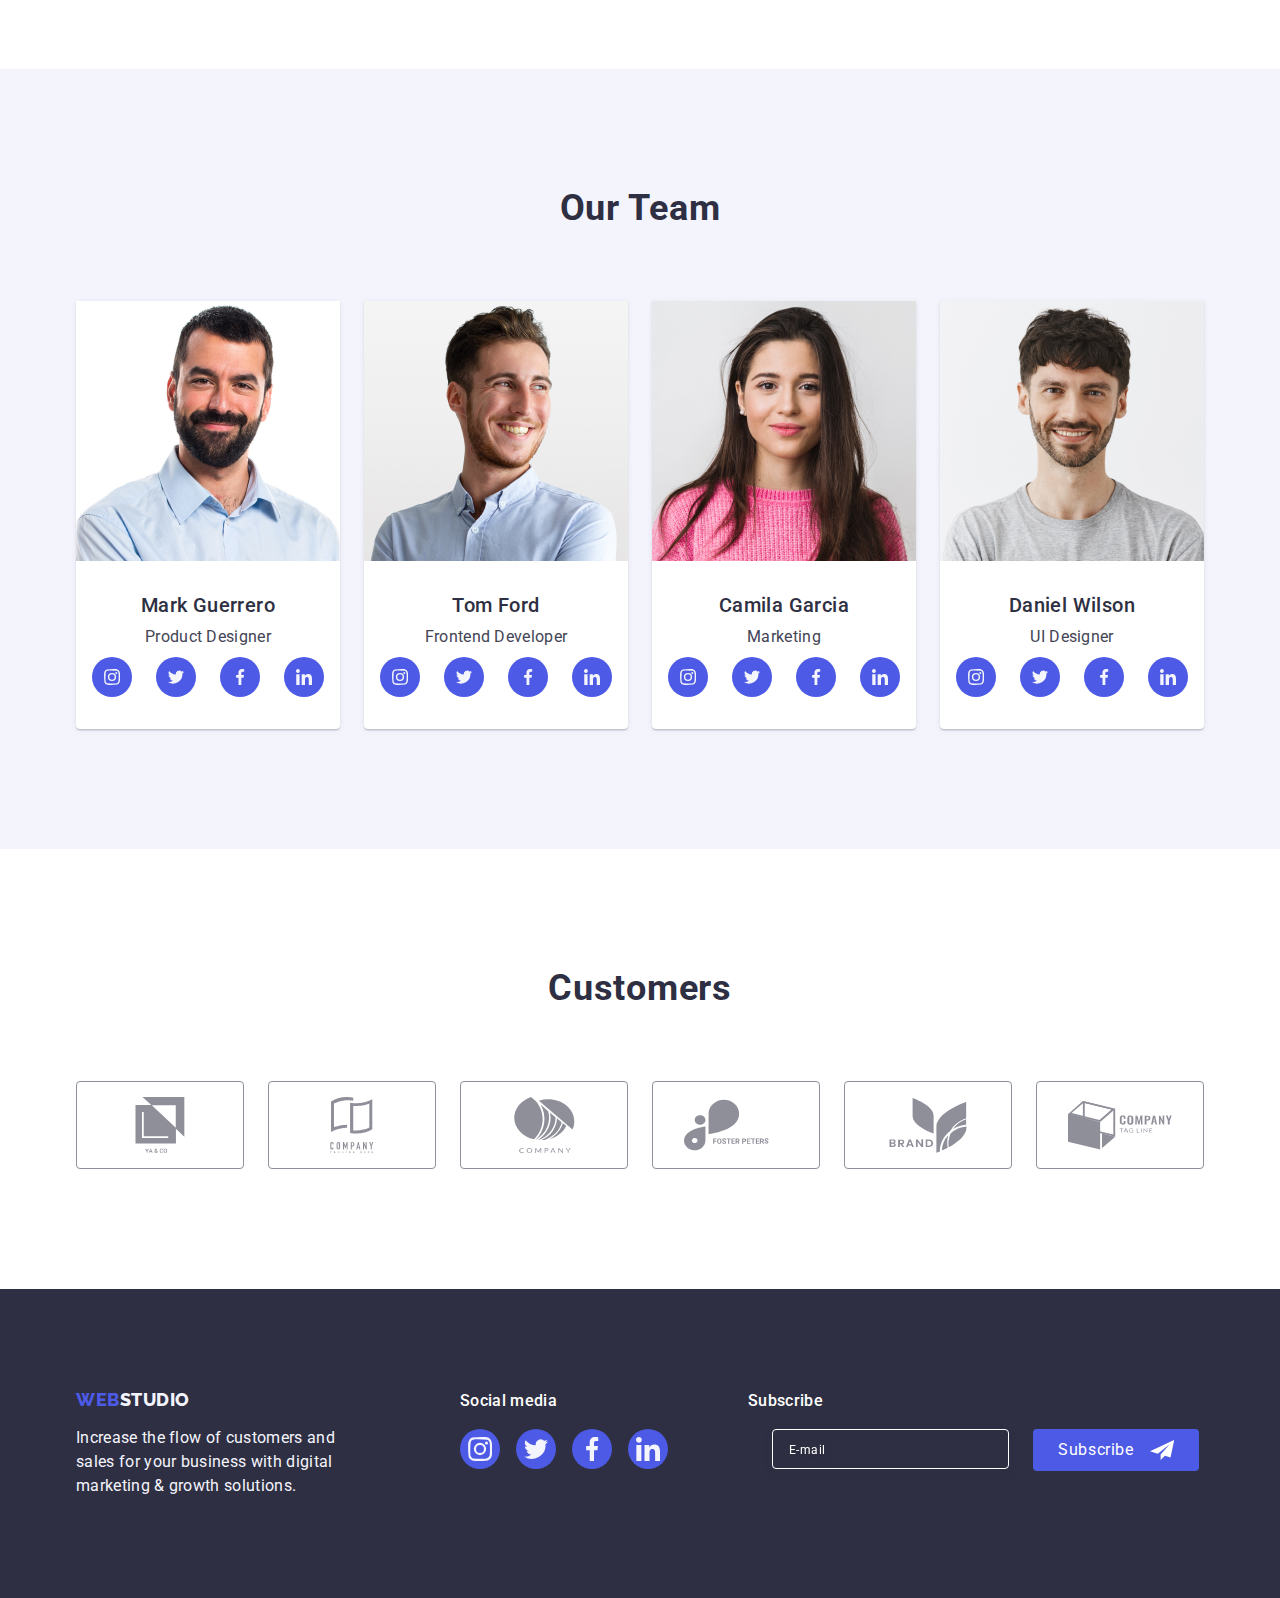
==== commit 13ff2fad: "go" ====
--- a/index.html
+++ b/index.html
@@ -313,7 +313,7 @@
 
             <div class="modal-box">
                 <p class="footer-subscribe">Subscribe</p>
-                <form action="footer-form">
+                <form action="" class="footer-form">
                     <label for="user-e-mail" class="footer-modal-label"></label>
                     <input type="email" name="user-e-mail" id="user-e-mail"
                     class="footer-box-input" placeholder="E-mail">
--- a/css/style.css
+++ b/css/style.css
@@ -490,10 +490,10 @@
 }
 .footer-form {
   display: flex;
-  gap: 24;
+  gap: 24px;
 }
 .footer-box-input {
-  width: 264px;
+  width: 100%;
   height: 40px;
   border: 1px solid #ffffff;
   filter: drop-shadow(0px 4px 4px rgba(0, 0, 0, 0.15));
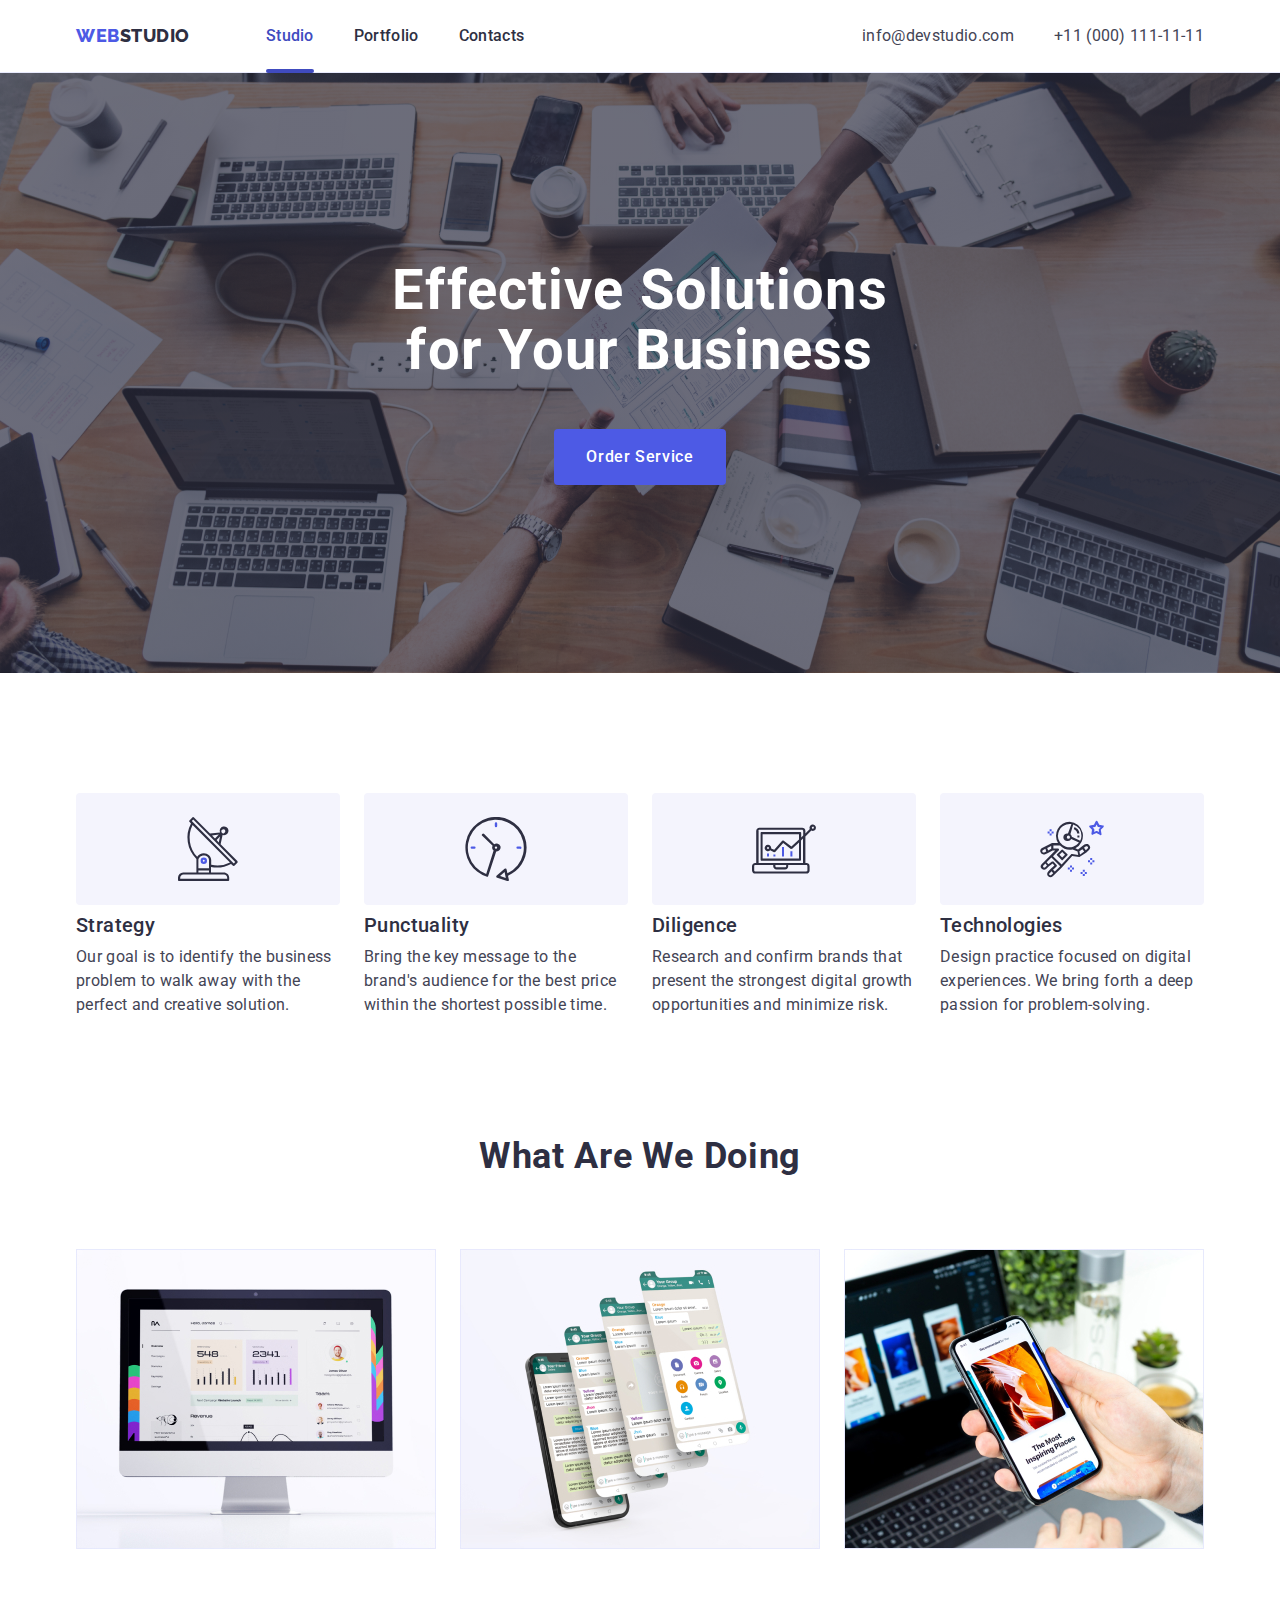
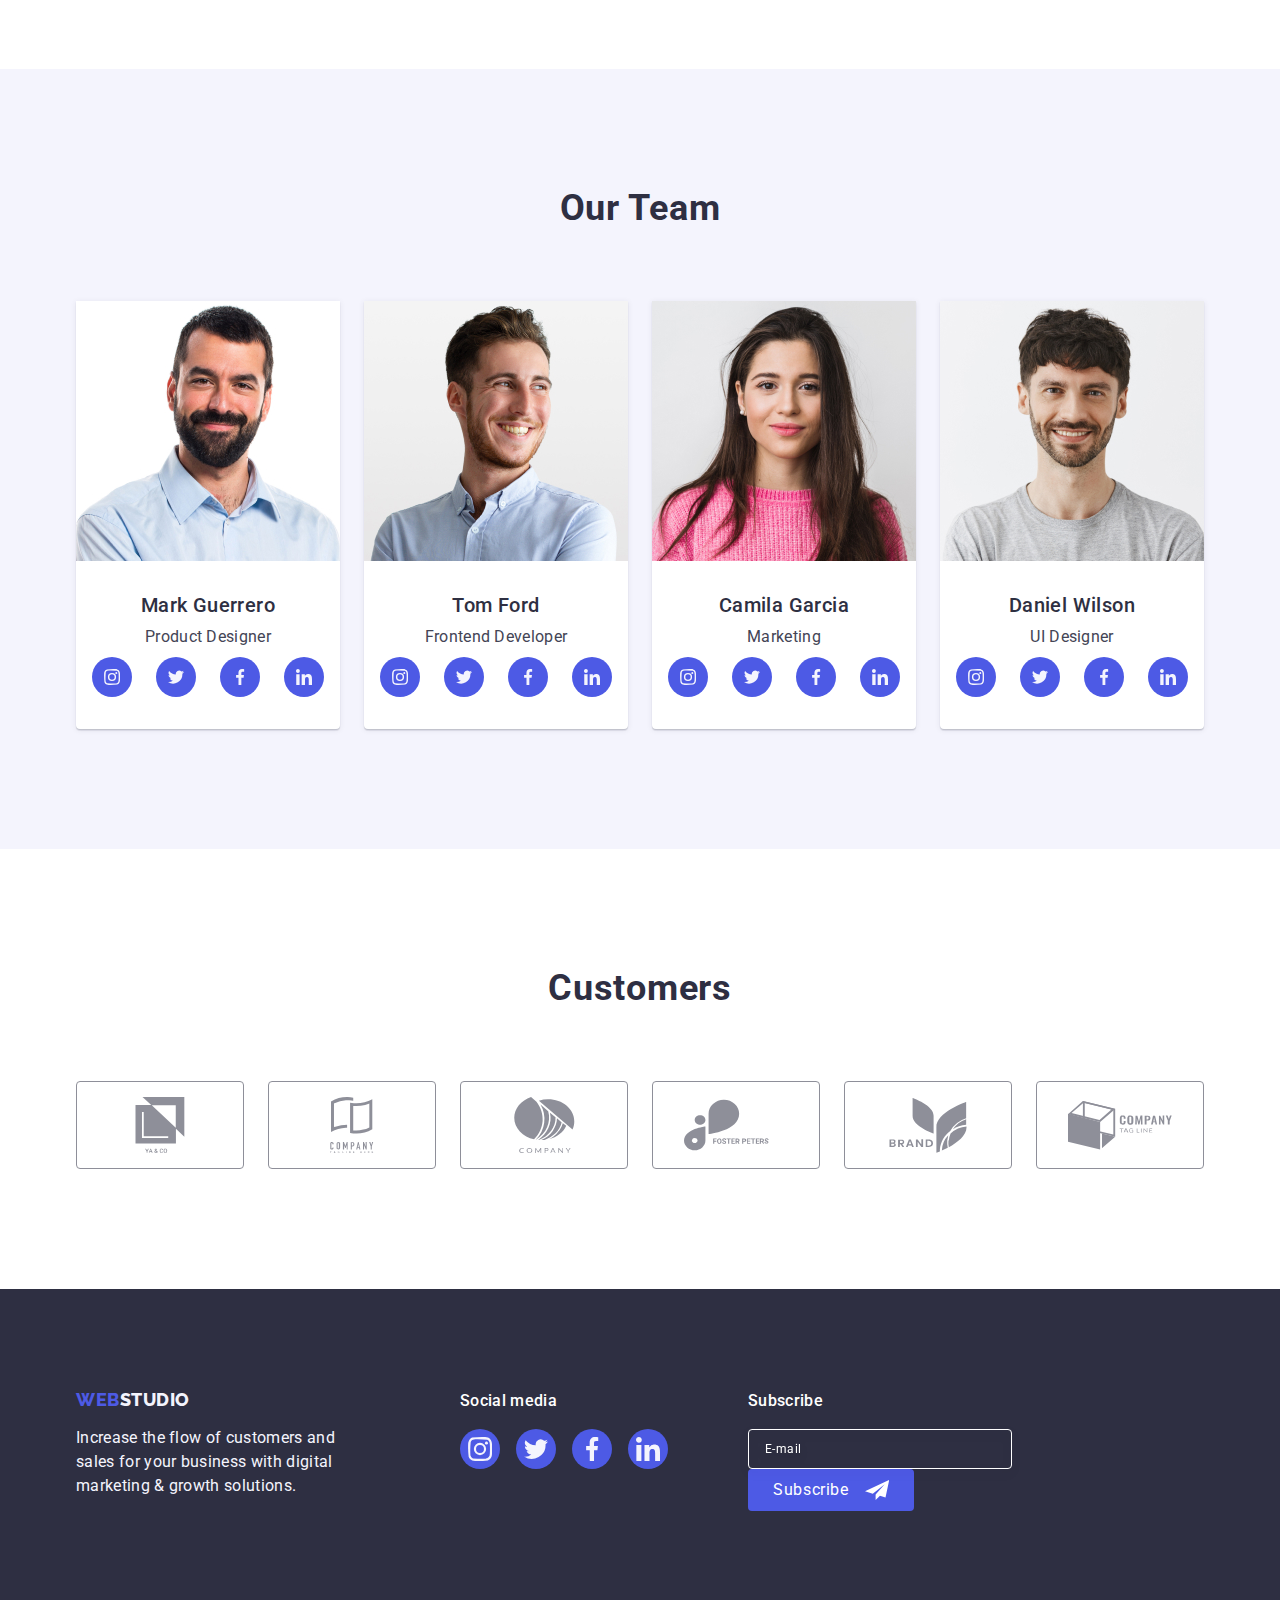
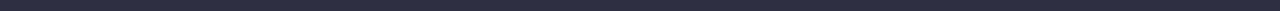
==== commit d482829b: "go" ====
--- a/index.html
+++ b/index.html
@@ -314,15 +314,16 @@
             <div class="modal-box">
                 <p class="footer-subscribe">Subscribe</p>
                 <form action="" class="footer-form">
-                    <label for="user-e-mail" class="footer-modal-label"></label>
-                    <input type="email" name="user-e-mail" id="user-e-mail"
-                    class="footer-box-input" placeholder="E-mail">
-
-                    <button class="subscribe-btn">Subscribe 
-                        <svg class="subscribe-icon" width="24" height="24">
-                            <use href="./images/icons.svg#icon-icon-send"></use>
-                        </svg> 
-                    </button>
+                    <label for="user-e-mail" class="footer-modal-label">
+                        <input type="email" name="user-e-mail" id="user-e-mail"
+                        class="footer-box-input" placeholder="E-mail">
+
+                        <button class="subscribe-btn">Subscribe 
+                            <svg class="subscribe-icon" width="24" height="24">
+                                <use href="./images/icons.svg#icon-icon-send"></use>
+                            </svg> 
+                        </button>
+                    </label>
                 </form>
             </div>
         </div>
--- a/css/style.css
+++ b/css/style.css
@@ -493,8 +493,12 @@
   gap: 24px;
 }
 .footer-box-input {
-  width: 100%;
+  width: 264px;
   height: 40px;
+  font-size: 12px;
+  line-height: 1.5;
+  letter-spacing: 0.04em;
+  color: #ffffff;
   border: 1px solid #ffffff;
   filter: drop-shadow(0px 4px 4px rgba(0, 0, 0, 0.15));
   border-radius: 4px;
@@ -502,12 +506,6 @@
   padding: 8px 16px;
 }
 .footer-box-input::placeholder {
-  font-weight: 400;
-  font-size: 12px;
-  line-height: 24px;
-  display: flex;
-  align-items: center;
-  letter-spacing: 0.04em;
   color: #ffffff;
 }
 .subscribe-btn {
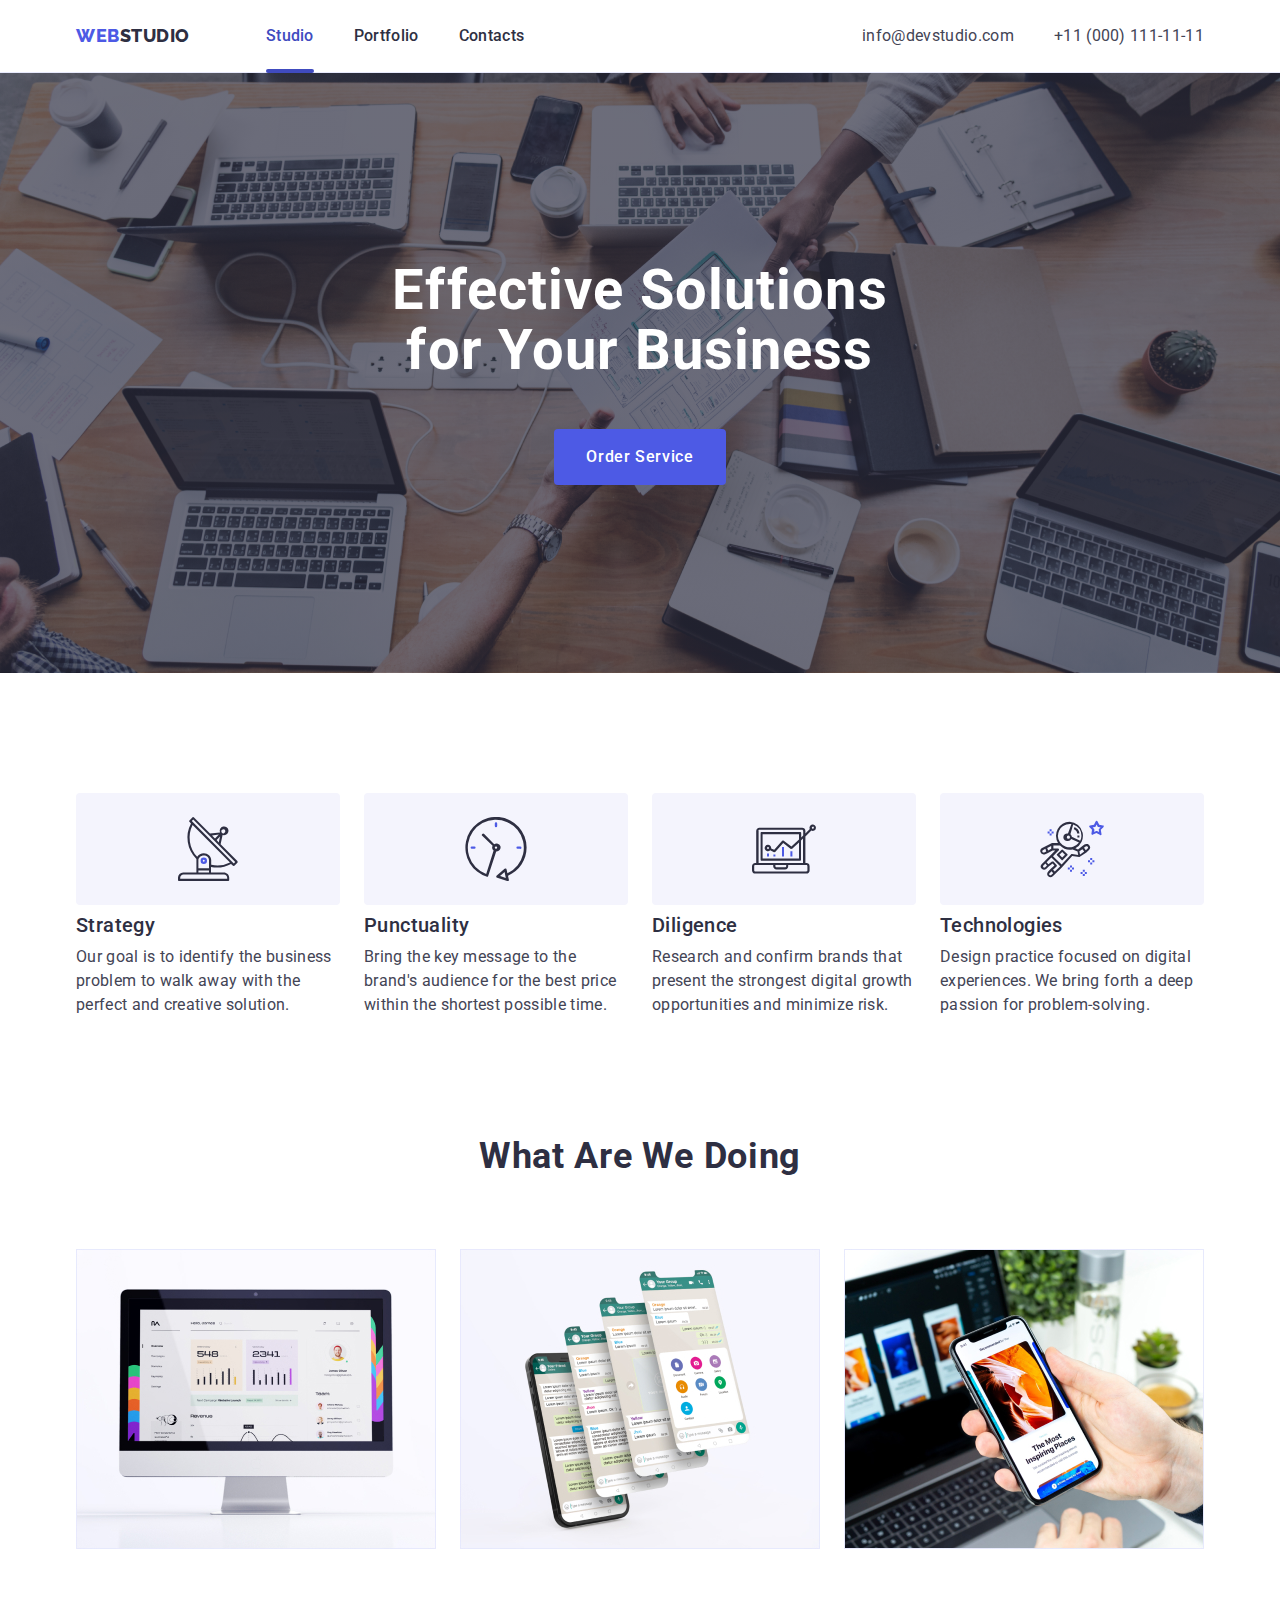
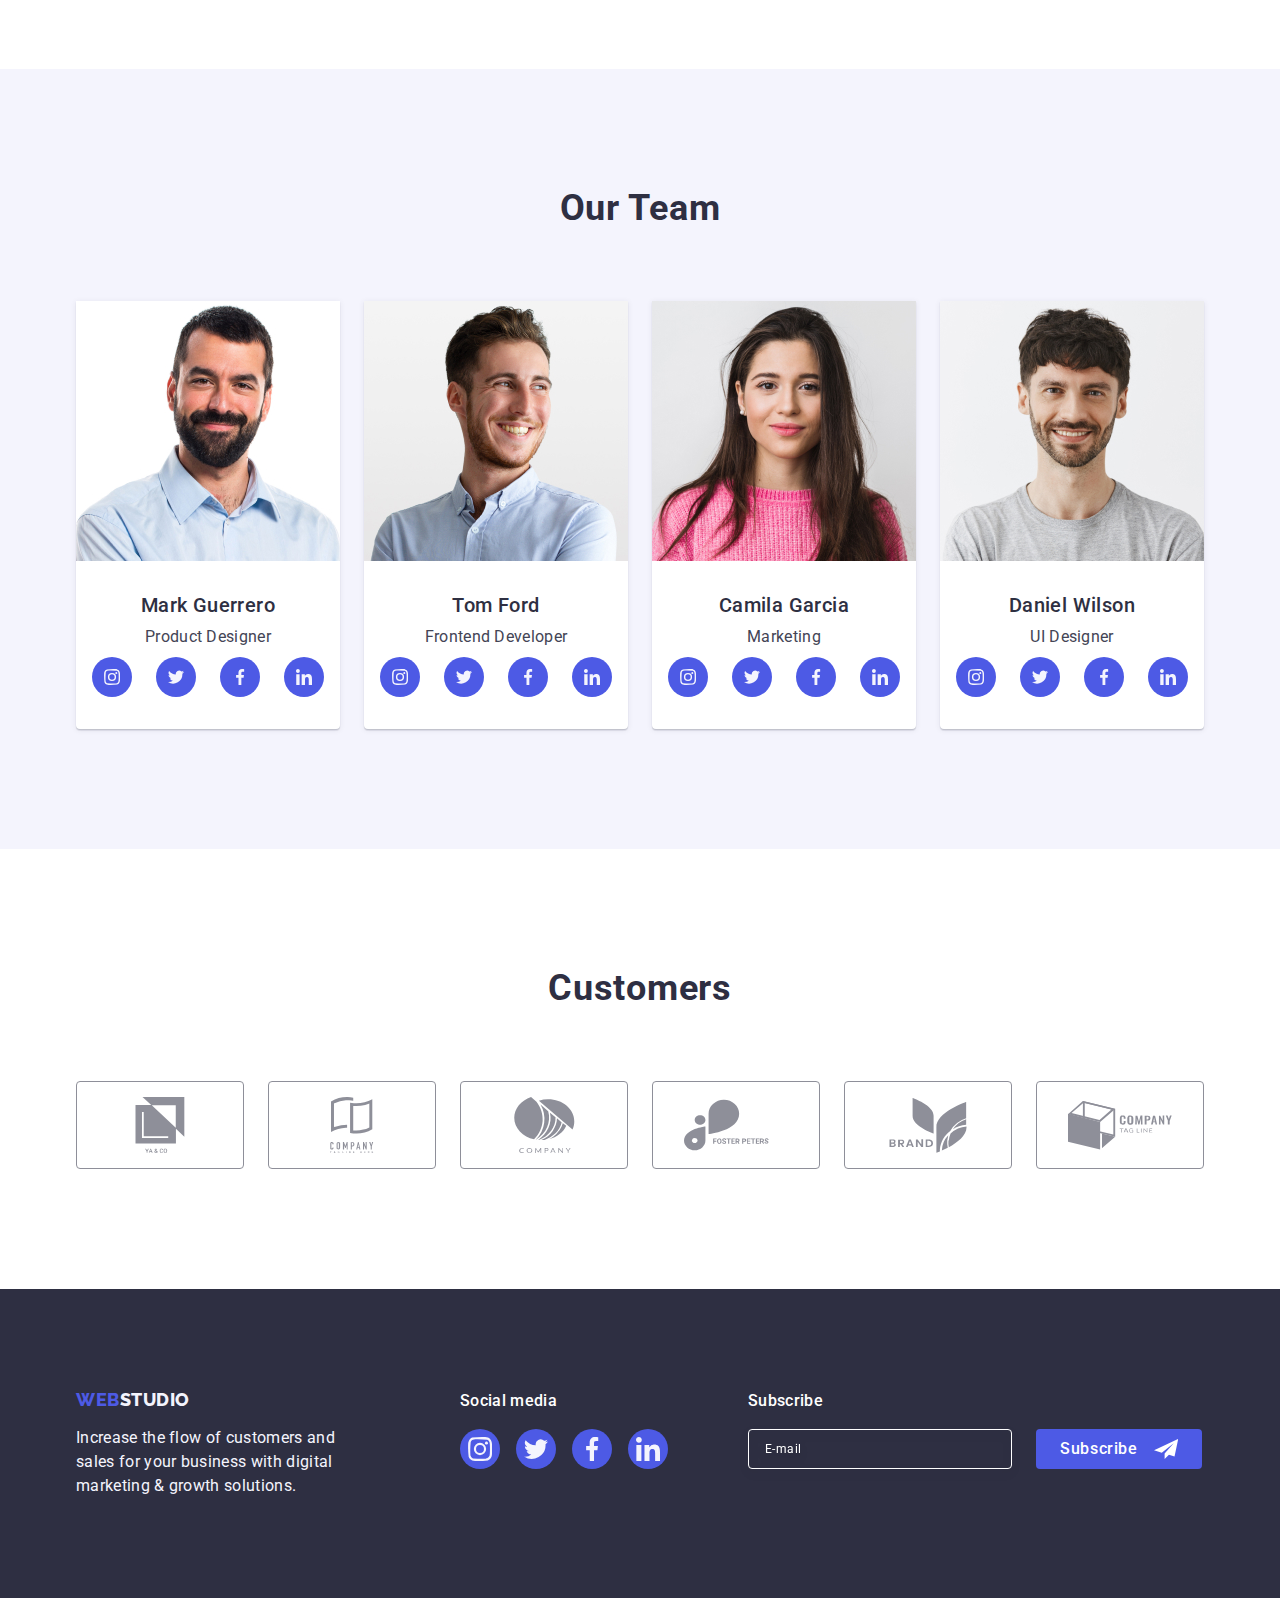
==== commit 44cdd2ba: "go" ====
--- a/index.html
+++ b/index.html
@@ -315,15 +315,14 @@
                 <p class="footer-subscribe">Subscribe</p>
                 <form action="" class="footer-form">
                     <label for="user-e-mail" class="footer-modal-label">
-                        <input type="email" name="user-e-mail" id="user-e-mail"
-                        class="footer-box-input" placeholder="E-mail">
-
-                        <button class="subscribe-btn">Subscribe 
-                            <svg class="subscribe-icon" width="24" height="24">
-                                <use href="./images/icons.svg#icon-icon-send"></use>
-                            </svg> 
-                        </button>
-                    </label>
+                    <input type="email" name="user-e-mail" id="user-e-mail"
+                    class="footer-box-input" placeholder="E-mail"></label>
+
+                    <button class="subscribe-btn">Subscribe 
+                        <svg class="subscribe-icon" width="24" height="24">
+                            <use href="./images/icons.svg#icon-icon-send"></use>
+                        </svg> 
+                    </button>
                 </form>
             </div>
         </div>
--- a/css/style.css
+++ b/css/style.css
@@ -509,25 +509,25 @@
   color: #ffffff;
 }
 .subscribe-btn {
-  font-size: 16px;
+  min-width: 165px;
+  height: 40px;
+  font-family: "Roboto";
+  font-size: 16px;
+  font-weight: 500;
   line-height: 1.5;
   letter-spacing: 0.04em;
   color: #ffffff;
   background-color: #4d5ae5;
   cursor: pointer;
   display: flex;
-  flex-direction: row;
   justify-content: center;
   align-items: center;
   padding: 8px 24px;
-  border: 1px solid #e7e9fc;
+  border: none;
   border-radius: 4px;
   border-color: transparent;
-  transition: color 250ms cubic-bezier(0.4, 0, 0.2, 1),
-    background-color 250ms cubic-bezier(0.4, 0, 0.2, 1),
-    border-color 250ms cubic-bezier(0.4, 0, 0.2, 1),
-    box-shadow 250ms cubic-bezier(0.4, 0, 0.2, 1);
-}
+}
+
 .subscribe-icon {
   margin-left: 16px;
 }
